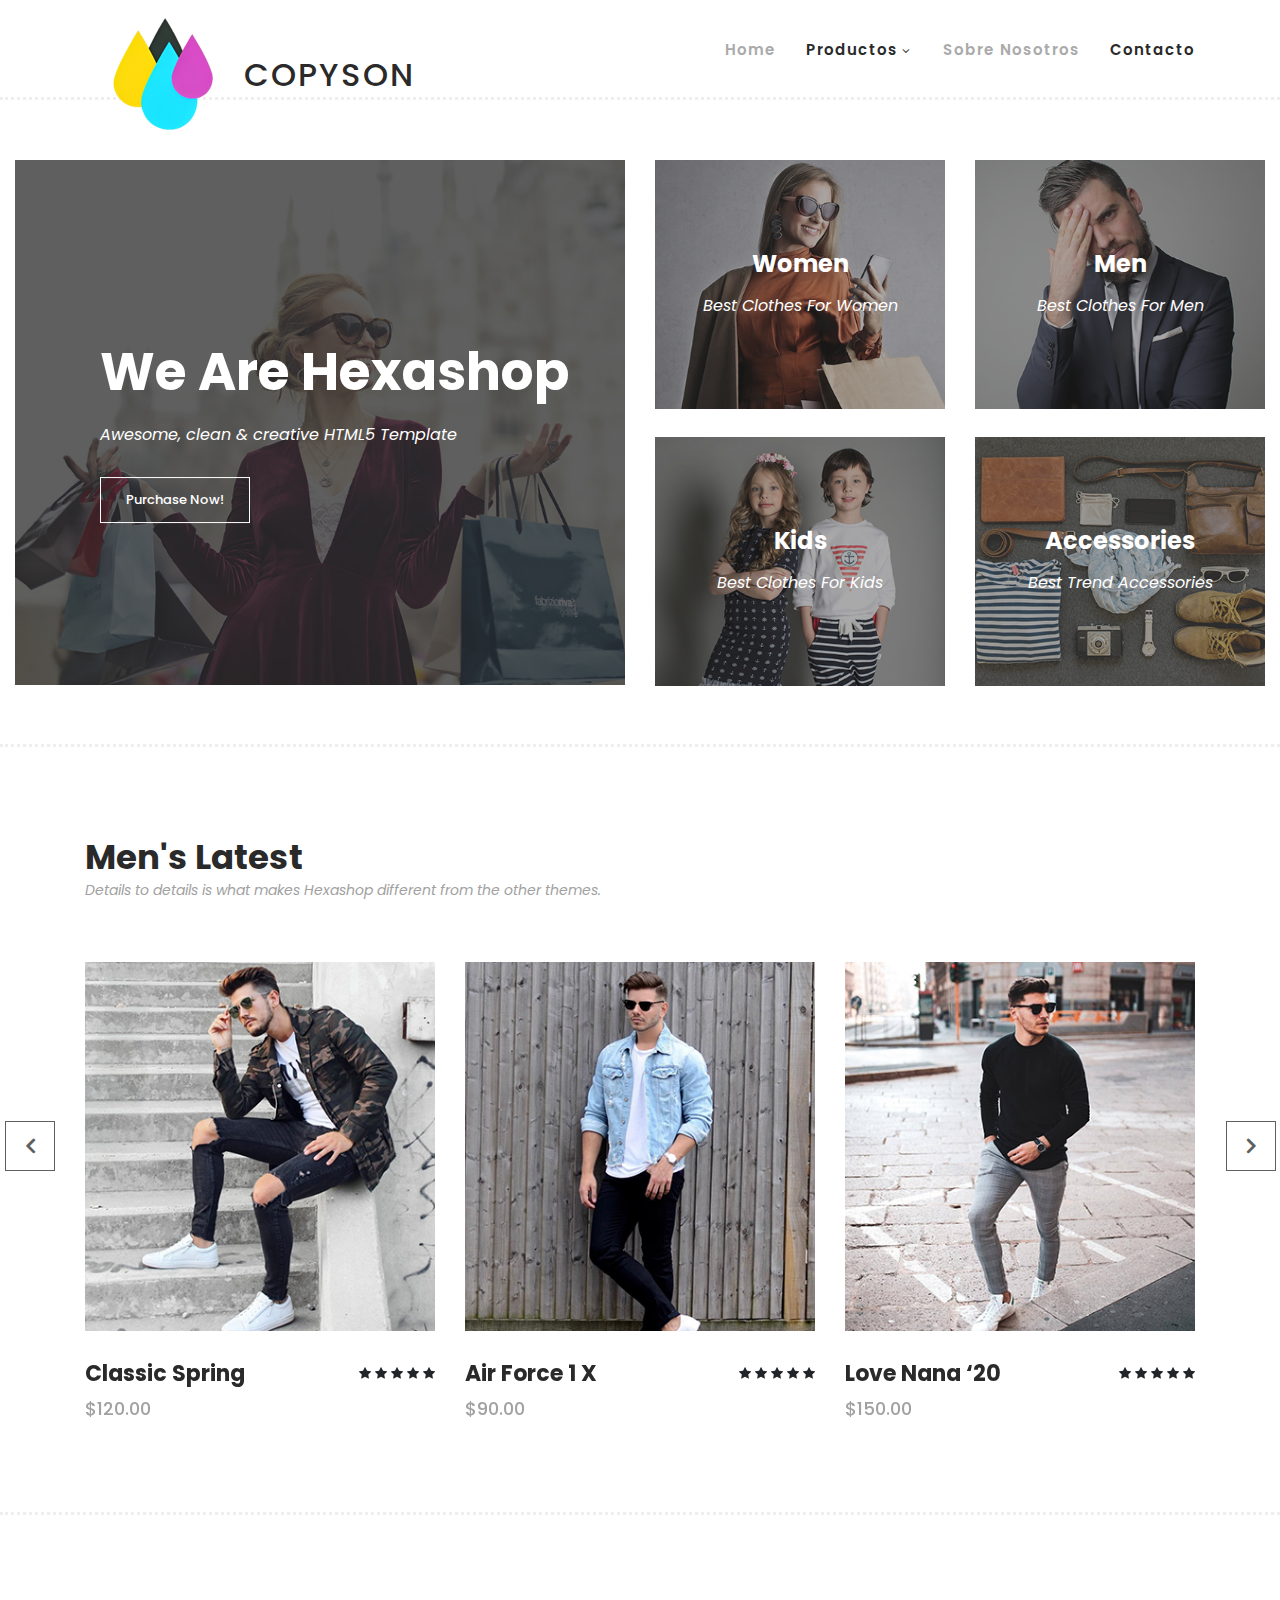
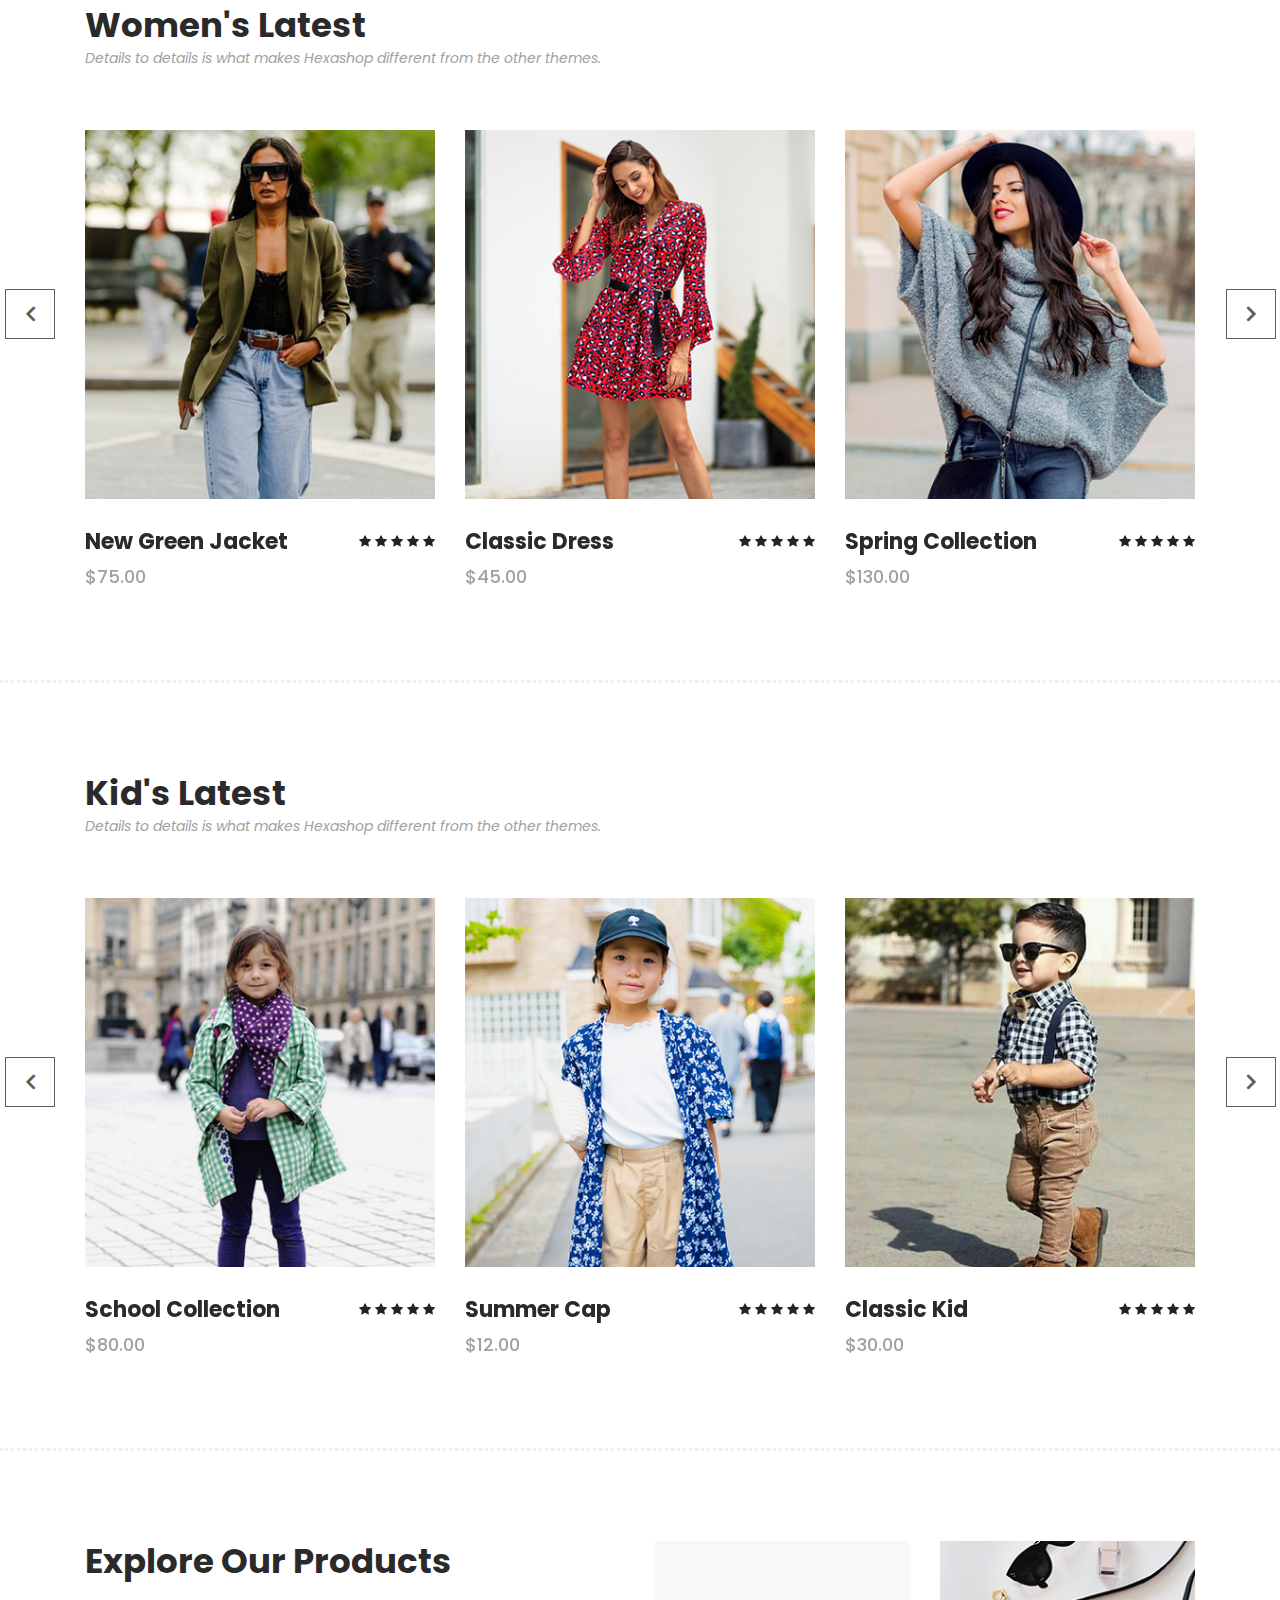
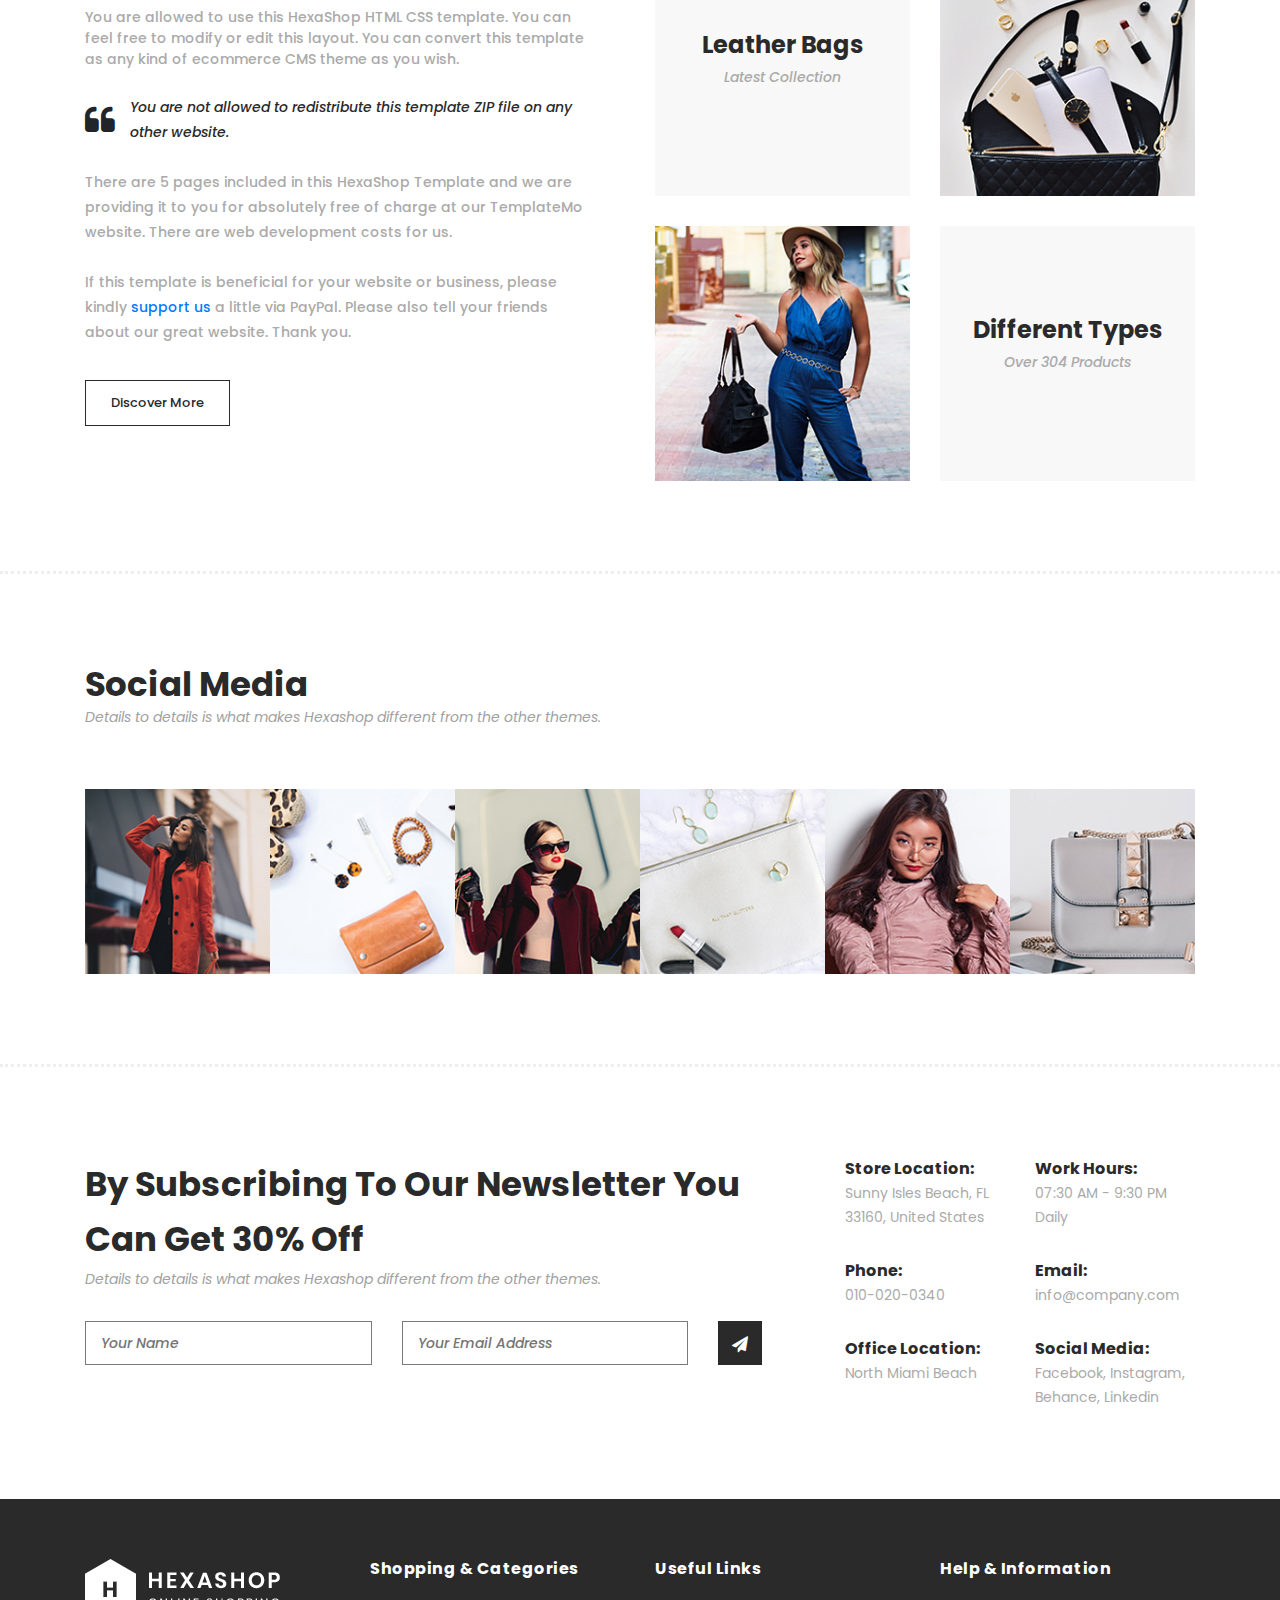
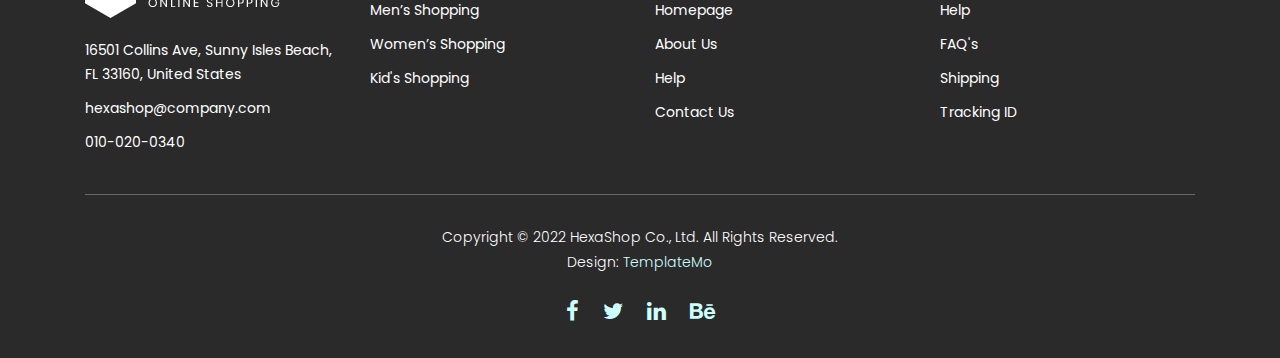
==== index.html @ 233f2dca "Index actualizado" ====
<!--
Página Oficial de COPYSON

Desarrolladores:
Jesus Rene Gonzalez Castro
Enrique Rodriguez Angulo
Hectoer Alberto Espinoza Duarte.

Proyecto de Aplicaciones Web

Docente: Omar Lopez Chavez

ITSON

-->

<!DOCTYPE html>
<html lang="es">

  <head>

    <meta charset="utf-8">
    <meta name="viewport" content="width=device-width, initial-scale=1, shrink-to-fit=no">
    <meta name="description" content="Copyson">
    <meta name="description" content="Copias Obregón">
    <meta name="description" content="Impresoras Obregón">
    <meta name="description" content="Toner Obregón">
    <meta name="author" content="Hector Alberto Espinoza Duarte">
    <meta name="author" content="Jesus Rene Gonzalez Castro">
    <meta name="author" content="Enrique Rodriguez Angulo">
    <link href="https://fonts.googleapis.com/css?family=Poppins:100,200,300,400,500,600,700,800,900&display=swap" rel="stylesheet">

    <title>COPYSON</title>


    <!-- Archivos CSS adicionales -->
    <link rel="stylesheet" type="text/css" href="assets/css/bootstrap.min.css">

    <link rel="stylesheet" type="text/css" href="assets/css/font-awesome.css">

    <link rel="stylesheet" href="assets/css/templatemo-hexashop.css">

    <link rel="stylesheet" href="assets/css/owl-carousel.css">

    <link rel="stylesheet" href="assets/css/lightbox.css">

    </head>
    
    <body>
    
    <!-- ***** Preloader Start ***** -->
    <div id="preloader">
        <div class="jumper">
            <div></div>
            <div></div>
            <div></div>
        </div>
    </div>  
    <!-- ***** Preloader End ***** -->
    
    
    <!-- ***** Header Area Start ***** -->
    <header class="header-area header-sticky">
        <div class="container">
            <div class="row">
                <div class="col-12">
                    <nav class="main-nav">
                        <!-- ***** Logo Start ***** -->

                        <a href="index.html" class="logo d-flex align-items-center">
                            <img src="assets/images/logo-COPYSON-2.png">
                            <p class="h2">COPYSON</p>
                        </a>

                        <!-- ***** Logo End ***** -->
                        <!-- ***** Menu Start ***** -->
                        <ul class="nav">
                            <li class="scroll-to-section"><a href="#top" class="active">Home</a></li>
                            <li class="submenu">
                                <a href="javascript:;">Productos</a>
                                <ul>
                                    <li><a href="about.html">Impresoras</a></li>
                                    <li><a href="products.html">Toners</a></li>
                                </ul>
                            </li>
                            <li class="scroll-to-section"><a href="#top" class="active">Sobre Nosotros</a></li>                        
                            <li class="scroll-to-section"><a href="#explore">Contacto</a></li>
                        </ul>        
                        <a class='menu-trigger'>
                            <span>Menu</span>
                        </a>
                        <!-- ***** Menu End ***** -->
                    </nav>
                </div>
            </div>
        </div>
    </header>
    <!-- ***** Header Area End ***** -->

    <!-- ***** Main Banner Area Start ***** -->
    <div class="main-banner" id="top">
        <div class="container-fluid">
            <div class="row">
                <div class="col-lg-6">
                    <div class="left-content">
                        <div class="thumb">
                            <div class="inner-content">
                                <h4>We Are Hexashop</h4>
                                <span>Awesome, clean &amp; creative HTML5 Template</span>
                                <div class="main-border-button">
                                    <a href="#">Purchase Now!</a>
                                </div>
                            </div>
                            <img src="assets/images/left-banner-image.jpg" alt="">
                        </div>
                    </div>
                </div>
                <div class="col-lg-6">
                    <div class="right-content">
                        <div class="row">
                            <div class="col-lg-6">
                                <div class="right-first-image">
                                    <div class="thumb">
                                        <div class="inner-content">
                                            <h4>Women</h4>
                                            <span>Best Clothes For Women</span>
                                        </div>
                                        <div class="hover-content">
                                            <div class="inner">
                                                <h4>Women</h4>
                                                <p>Lorem ipsum dolor sit amet, conservisii ctetur adipiscing elit incid.</p>
                                                <div class="main-border-button">
                                                    <a href="#">Discover More</a>
                                                </div>
                                            </div>
                                        </div>
                                        <img src="assets/images/baner-right-image-01.jpg">
                                    </div>
                                </div>
                            </div>
                            <div class="col-lg-6">
                                <div class="right-first-image">
                                    <div class="thumb">
                                        <div class="inner-content">
                                            <h4>Men</h4>
                                            <span>Best Clothes For Men</span>
                                        </div>
                                        <div class="hover-content">
                                            <div class="inner">
                                                <h4>Men</h4>
                                                <p>Lorem ipsum dolor sit amet, conservisii ctetur adipiscing elit incid.</p>
                                                <div class="main-border-button">
                                                    <a href="#">Discover More</a>
                                                </div>
                                            </div>
                                        </div>
                                        <img src="assets/images/baner-right-image-02.jpg">
                                    </div>
                                </div>
                            </div>
                            <div class="col-lg-6">
                                <div class="right-first-image">
                                    <div class="thumb">
                                        <div class="inner-content">
                                            <h4>Kids</h4>
                                            <span>Best Clothes For Kids</span>
                                        </div>
                                        <div class="hover-content">
                                            <div class="inner">
                                                <h4>Kids</h4>
                                                <p>Lorem ipsum dolor sit amet, conservisii ctetur adipiscing elit incid.</p>
                                                <div class="main-border-button">
                                                    <a href="#">Discover More</a>
                                                </div>
                                            </div>
                                        </div>
                                        <img src="assets/images/baner-right-image-03.jpg">
                                    </div>
                                </div>
                            </div>
                            <div class="col-lg-6">
                                <div class="right-first-image">
                                    <div class="thumb">
                                        <div class="inner-content">
                                            <h4>Accessories</h4>
                                            <span>Best Trend Accessories</span>
                                        </div>
                                        <div class="hover-content">
                                            <div class="inner">
                                                <h4>Accessories</h4>
                                                <p>Lorem ipsum dolor sit amet, conservisii ctetur adipiscing elit incid.</p>
                                                <div class="main-border-button">
                                                    <a href="#">Discover More</a>
                                                </div>
                                            </div>
                                        </div>
                                        <img src="assets/images/baner-right-image-04.jpg">
                                    </div>
                                </div>
                            </div>
                        </div>
                    </div>
                </div>
            </div>
        </div>
    </div>
    <!-- ***** Main Banner Area End ***** -->

    <!-- ***** Men Area Starts ***** -->
    <section class="section" id="men">
        <div class="container">
            <div class="row">
                <div class="col-lg-6">
                    <div class="section-heading">
                        <h2>Men's Latest</h2>
                        <span>Details to details is what makes Hexashop different from the other themes.</span>
                    </div>
                </div>
            </div>
        </div>
        <div class="container">
            <div class="row">
                <div class="col-lg-12">
                    <div class="men-item-carousel">
                        <div class="owl-men-item owl-carousel">
                            <div class="item">
                                <div class="thumb">
                                    <div class="hover-content">
                                        <ul>
                                            <li><a href="single-product.html"><i class="fa fa-eye"></i></a></li>
                                            <li><a href="single-product.html"><i class="fa fa-star"></i></a></li>
                                            <li><a href="single-product.html"><i class="fa fa-shopping-cart"></i></a></li>
                                        </ul>
                                    </div>
                                    <img src="assets/images/men-01.jpg" alt="">
                                </div>
                                <div class="down-content">
                                    <h4>Classic Spring</h4>
                                    <span>$120.00</span>
                                    <ul class="stars">
                                        <li><i class="fa fa-star"></i></li>
                                        <li><i class="fa fa-star"></i></li>
                                        <li><i class="fa fa-star"></i></li>
                                        <li><i class="fa fa-star"></i></li>
                                        <li><i class="fa fa-star"></i></li>
                                    </ul>
                                </div>
                            </div>
                            <div class="item">
                                <div class="thumb">
                                    <div class="hover-content">
                                        <ul>
                                            <li><a href="single-product.html"><i class="fa fa-eye"></i></a></li>
                                            <li><a href="single-product.html"><i class="fa fa-star"></i></a></li>
                                            <li><a href="single-product.html"><i class="fa fa-shopping-cart"></i></a></li>
                                        </ul>
                                    </div>
                                    <img src="assets/images/men-02.jpg" alt="">
                                </div>
                                <div class="down-content">
                                    <h4>Air Force 1 X</h4>
                                    <span>$90.00</span>
                                    <ul class="stars">
                                        <li><i class="fa fa-star"></i></li>
                                        <li><i class="fa fa-star"></i></li>
                                        <li><i class="fa fa-star"></i></li>
                                        <li><i class="fa fa-star"></i></li>
                                        <li><i class="fa fa-star"></i></li>
                                    </ul>
                                </div>
                            </div>
                            <div class="item">
                                <div class="thumb">
                                    <div class="hover-content">
                                        <ul>
                                            <li><a href="single-product.html"><i class="fa fa-eye"></i></a></li>
                                            <li><a href="single-product.html"><i class="fa fa-star"></i></a></li>
                                            <li><a href="single-product.html"><i class="fa fa-shopping-cart"></i></a></li>
                                        </ul>
                                    </div>
                                    <img src="assets/images/men-03.jpg" alt="">
                                </div>
                                <div class="down-content">
                                    <h4>Love Nana ‘20</h4>
                                    <span>$150.00</span>
                                    <ul class="stars">
                                        <li><i class="fa fa-star"></i></li>
                                        <li><i class="fa fa-star"></i></li>
                                        <li><i class="fa fa-star"></i></li>
                                        <li><i class="fa fa-star"></i></li>
                                        <li><i class="fa fa-star"></i></li>
                                    </ul>
                                </div>
                            </div>
                            <div class="item">
                                <div class="thumb">
                                    <div class="hover-content">
                                        <ul>
                                            <li><a href="single-product.html"><i class="fa fa-eye"></i></a></li>
                                            <li><a href="single-product.html"><i class="fa fa-star"></i></a></li>
                                            <li><a href="single-product.html"><i class="fa fa-shopping-cart"></i></a></li>
                                        </ul>
                                    </div>
                                    <img src="assets/images/men-01.jpg" alt="">
                                </div>
                                <div class="down-content">
                                    <h4>Classic Spring</h4>
                                    <span>$120.00</span>
                                    <ul class="stars">
                                        <li><i class="fa fa-star"></i></li>
                                        <li><i class="fa fa-star"></i></li>
                                        <li><i class="fa fa-star"></i></li>
                                        <li><i class="fa fa-star"></i></li>
                                        <li><i class="fa fa-star"></i></li>
                                    </ul>
                                </div>
                            </div>
                        </div>
                    </div>
                </div>
            </div>
        </div>
    </section>
    <!-- ***** Men Area Ends ***** -->

    <!-- ***** Women Area Starts ***** -->
    <section class="section" id="women">
        <div class="container">
            <div class="row">
                <div class="col-lg-6">
                    <div class="section-heading">
                        <h2>Women's Latest</h2>
                        <span>Details to details is what makes Hexashop different from the other themes.</span>
                    </div>
                </div>
            </div>
        </div>
        <div class="container">
            <div class="row">
                <div class="col-lg-12">
                    <div class="women-item-carousel">
                        <div class="owl-women-item owl-carousel">
                            <div class="item">
                                <div class="thumb">
                                    <div class="hover-content">
                                        <ul>
                                            <li><a href="single-product.html"><i class="fa fa-eye"></i></a></li>
                                            <li><a href="single-product.html"><i class="fa fa-star"></i></a></li>
                                            <li><a href="single-product.html"><i class="fa fa-shopping-cart"></i></a></li>
                                        </ul>
                                    </div>
                                    <img src="assets/images/women-01.jpg" alt="">
                                </div>
                                <div class="down-content">
                                    <h4>New Green Jacket</h4>
                                    <span>$75.00</span>
                                    <ul class="stars">
                                        <li><i class="fa fa-star"></i></li>
                                        <li><i class="fa fa-star"></i></li>
                                        <li><i class="fa fa-star"></i></li>
                                        <li><i class="fa fa-star"></i></li>
                                        <li><i class="fa fa-star"></i></li>
                                    </ul>
                                </div>
                            </div>
                            <div class="item">
                                <div class="thumb">
                                    <div class="hover-content">
                                        <ul>
                                            <li><a href="single-product.html"><i class="fa fa-eye"></i></a></li>
                                            <li><a href="single-product.html"><i class="fa fa-star"></i></a></li>
                                            <li><a href="single-product.html"><i class="fa fa-shopping-cart"></i></a></li>
                                        </ul>
                                    </div>
                                    <img src="assets/images/women-02.jpg" alt="">
                                </div>
                                <div class="down-content">
                                    <h4>Classic Dress</h4>
                                    <span>$45.00</span>
                                    <ul class="stars">
                                        <li><i class="fa fa-star"></i></li>
                                        <li><i class="fa fa-star"></i></li>
                                        <li><i class="fa fa-star"></i></li>
                                        <li><i class="fa fa-star"></i></li>
                                        <li><i class="fa fa-star"></i></li>
                                    </ul>
                                </div>
                            </div>
                            <div class="item">
                                <div class="thumb">
                                    <div class="hover-content">
                                        <ul>
                                            <li><a href="single-product.html"><i class="fa fa-eye"></i></a></li>
                                            <li><a href="single-product.html"><i class="fa fa-star"></i></a></li>
                                            <li><a href="single-product.html"><i class="fa fa-shopping-cart"></i></a></li>
                                        </ul>
                                    </div>
                                    <img src="assets/images/women-03.jpg" alt="">
                                </div>
                                <div class="down-content">
                                    <h4>Spring Collection</h4>
                                    <span>$130.00</span>
                                    <ul class="stars">
                                        <li><i class="fa fa-star"></i></li>
                                        <li><i class="fa fa-star"></i></li>
                                        <li><i class="fa fa-star"></i></li>
                                        <li><i class="fa fa-star"></i></li>
                                        <li><i class="fa fa-star"></i></li>
                                    </ul>
                                </div>
                            </div>
                            <div class="item">
                                <div class="thumb">
                                    <div class="hover-content">
                                        <ul>
                                            <li><a href="single-product.html"><i class="fa fa-eye"></i></a></li>
                                            <li><a href="single-product.html"><i class="fa fa-star"></i></a></li>
                                            <li><a href="single-product.html"><i class="fa fa-shopping-cart"></i></a></li>
                                        </ul>
                                    </div>
                                    <img src="assets/images/women-01.jpg" alt="">
                                </div>
                                <div class="down-content">
                                    <h4>Classic Spring</h4>
                                    <span>$120.00</span>
                                    <ul class="stars">
                                        <li><i class="fa fa-star"></i></li>
                                        <li><i class="fa fa-star"></i></li>
                                        <li><i class="fa fa-star"></i></li>
                                        <li><i class="fa fa-star"></i></li>
                                        <li><i class="fa fa-star"></i></li>
                                    </ul>
                                </div>
                            </div>
                        </div>
                    </div>
                </div>
            </div>
        </div>
    </section>
    <!-- ***** Women Area Ends ***** -->

    <!-- ***** Kids Area Starts ***** -->
    <section class="section" id="kids">
        <div class="container">
            <div class="row">
                <div class="col-lg-6">
                    <div class="section-heading">
                        <h2>Kid's Latest</h2>
                        <span>Details to details is what makes Hexashop different from the other themes.</span>
                    </div>
                </div>
            </div>
        </div>
        <div class="container">
            <div class="row">
                <div class="col-lg-12">
                    <div class="kid-item-carousel">
                        <div class="owl-kid-item owl-carousel">
                            <div class="item">
                                <div class="thumb">
                                    <div class="hover-content">
                                        <ul>
                                            <li><a href="single-product.html"><i class="fa fa-eye"></i></a></li>
                                            <li><a href="single-product.html"><i class="fa fa-star"></i></a></li>
                                            <li><a href="single-product.html"><i class="fa fa-shopping-cart"></i></a></li>
                                        </ul>
                                    </div>
                                    <img src="assets/images/kid-01.jpg" alt="">
                                </div>
                                <div class="down-content">
                                    <h4>School Collection</h4>
                                    <span>$80.00</span>
                                    <ul class="stars">
                                        <li><i class="fa fa-star"></i></li>
                                        <li><i class="fa fa-star"></i></li>
                                        <li><i class="fa fa-star"></i></li>
                                        <li><i class="fa fa-star"></i></li>
                                        <li><i class="fa fa-star"></i></li>
                                    </ul>
                                </div>
                            </div>
                            <div class="item">
                                <div class="thumb">
                                    <div class="hover-content">
                                        <ul>
                                            <li><a href="single-product.html"><i class="fa fa-eye"></i></a></li>
                                            <li><a href="single-product.html"><i class="fa fa-star"></i></a></li>
                                            <li><a href="single-product.html"><i class="fa fa-shopping-cart"></i></a></li>
                                        </ul>
                                    </div>
                                    <img src="assets/images/kid-02.jpg" alt="">
                                </div>
                                <div class="down-content">
                                    <h4>Summer Cap</h4>
                                    <span>$12.00</span>
                                    <ul class="stars">
                                        <li><i class="fa fa-star"></i></li>
                                        <li><i class="fa fa-star"></i></li>
                                        <li><i class="fa fa-star"></i></li>
                                        <li><i class="fa fa-star"></i></li>
                                        <li><i class="fa fa-star"></i></li>
                                    </ul>
                                </div>
                            </div>
                            <div class="item">
                                <div class="thumb">
                                    <div class="hover-content">
                                        <ul>
                                            <li><a href="single-product.html"><i class="fa fa-eye"></i></a></li>
                                            <li><a href="single-product.html"><i class="fa fa-star"></i></a></li>
                                            <li><a href="single-product.html"><i class="fa fa-shopping-cart"></i></a></li>
                                        </ul>
                                    </div>
                                    <img src="assets/images/kid-03.jpg" alt="">
                                </div>
                                <div class="down-content">
                                    <h4>Classic Kid</h4>
                                    <span>$30.00</span>
                                    <ul class="stars">
                                        <li><i class="fa fa-star"></i></li>
                                        <li><i class="fa fa-star"></i></li>
                                        <li><i class="fa fa-star"></i></li>
                                        <li><i class="fa fa-star"></i></li>
                                        <li><i class="fa fa-star"></i></li>
                                    </ul>
                                </div>
                            </div>
                            <div class="item">
                                <div class="thumb">
                                    <div class="hover-content">
                                        <ul>
                                            <li><a href="single-product.html"><i class="fa fa-eye"></i></a></li>
                                            <li><a href="single-product.html"><i class="fa fa-star"></i></a></li>
                                            <li><a href="single-product.html"><i class="fa fa-shopping-cart"></i></a></li>
                                        </ul>
                                    </div>
                                    <img src="assets/images/kid-01.jpg" alt="">
                                </div>
                                <div class="down-content">
                                    <h4>Classic Spring</h4>
                                    <span>$120.00</span>
                                    <ul class="stars">
                                        <li><i class="fa fa-star"></i></li>
                                        <li><i class="fa fa-star"></i></li>
                                        <li><i class="fa fa-star"></i></li>
                                        <li><i class="fa fa-star"></i></li>
                                        <li><i class="fa fa-star"></i></li>
                                    </ul>
                                </div>
                            </div>
                        </div>
                    </div>
                </div>
            </div>
        </div>
    </section>
    <!-- ***** Kids Area Ends ***** -->

    <!-- ***** Explore Area Starts ***** -->
    <section class="section" id="explore">
        <div class="container">
            <div class="row">
                <div class="col-lg-6">
                    <div class="left-content">
                        <h2>Explore Our Products</h2>
                        <span>You are allowed to use this HexaShop HTML CSS template. You can feel free to modify or edit this layout. You can convert this template as any kind of ecommerce CMS theme as you wish.</span>
                        <div class="quote">
                            <i class="fa fa-quote-left"></i><p>You are not allowed to redistribute this template ZIP file on any other website.</p>
                        </div>
                        <p>There are 5 pages included in this HexaShop Template and we are providing it to you for absolutely free of charge at our TemplateMo website. There are web development costs for us.</p>
                        <p>If this template is beneficial for your website or business, please kindly <a rel="nofollow" href="https://paypal.me/templatemo" target="_blank">support us</a> a little via PayPal. Please also tell your friends about our great website. Thank you.</p>
                        <div class="main-border-button">
                            <a href="products.html">Discover More</a>
                        </div>
                    </div>
                </div>
                <div class="col-lg-6">
                    <div class="right-content">
                        <div class="row">
                            <div class="col-lg-6">
                                <div class="leather">
                                    <h4>Leather Bags</h4>
                                    <span>Latest Collection</span>
                                </div>
                            </div>
                            <div class="col-lg-6">
                                <div class="first-image">
                                    <img src="assets/images/explore-image-01.jpg" alt="">
                                </div>
                            </div>
                            <div class="col-lg-6">
                                <div class="second-image">
                                    <img src="assets/images/explore-image-02.jpg" alt="">
                                </div>
                            </div>
                            <div class="col-lg-6">
                                <div class="types">
                                    <h4>Different Types</h4>
                                    <span>Over 304 Products</span>
                                </div>
                            </div>
                        </div>
                    </div>
                </div>
            </div>
        </div>
    </section>
    <!-- ***** Explore Area Ends ***** -->

    <!-- ***** Social Area Starts ***** -->
    <section class="section" id="social">
        <div class="container">
            <div class="row">
                <div class="col-lg-12">
                    <div class="section-heading">
                        <h2>Social Media</h2>
                        <span>Details to details is what makes Hexashop different from the other themes.</span>
                    </div>
                </div>
            </div>
        </div>
        <div class="container">
            <div class="row images">
                <div class="col-2">
                    <div class="thumb">
                        <div class="icon">
                            <a href="http://instagram.com">
                                <h6>Fashion</h6>
                                <i class="fa fa-instagram"></i>
                            </a>
                        </div>
                        <img src="assets/images/instagram-01.jpg" alt="">
                    </div>
                </div>
                <div class="col-2">
                    <div class="thumb">
                        <div class="icon">
                            <a href="http://instagram.com">
                                <h6>New</h6>
                                <i class="fa fa-instagram"></i>
                            </a>
                        </div>
                        <img src="assets/images/instagram-02.jpg" alt="">
                    </div>
                </div>
                <div class="col-2">
                    <div class="thumb">
                        <div class="icon">
                            <a href="http://instagram.com">
                                <h6>Brand</h6>
                                <i class="fa fa-instagram"></i>
                            </a>
                        </div>
                        <img src="assets/images/instagram-03.jpg" alt="">
                    </div>
                </div>
                <div class="col-2">
                    <div class="thumb">
                        <div class="icon">
                            <a href="http://instagram.com">
                                <h6>Makeup</h6>
                                <i class="fa fa-instagram"></i>
                            </a>
                        </div>
                        <img src="assets/images/instagram-04.jpg" alt="">
                    </div>
                </div>
                <div class="col-2">
                    <div class="thumb">
                        <div class="icon">
                            <a href="http://instagram.com">
                                <h6>Leather</h6>
                                <i class="fa fa-instagram"></i>
                            </a>
                        </div>
                        <img src="assets/images/instagram-05.jpg" alt="">
                    </div>
                </div>
                <div class="col-2">
                    <div class="thumb">
                        <div class="icon">
                            <a href="http://instagram.com">
                                <h6>Bag</h6>
                                <i class="fa fa-instagram"></i>
                            </a>
                        </div>
                        <img src="assets/images/instagram-06.jpg" alt="">
                    </div>
                </div>
            </div>
        </div>
    </section>
    <!-- ***** Social Area Ends ***** -->

    <!-- ***** Subscribe Area Starts ***** -->
    <div class="subscribe">
        <div class="container">
            <div class="row">
                <div class="col-lg-8">
                    <div class="section-heading">
                        <h2>By Subscribing To Our Newsletter You Can Get 30% Off</h2>
                        <span>Details to details is what makes Hexashop different from the other themes.</span>
                    </div>
                    <form id="subscribe" action="" method="get">
                        <div class="row">
                          <div class="col-lg-5">
                            <fieldset>
                              <input name="name" type="text" id="name" placeholder="Your Name" required="">
                            </fieldset>
                          </div>
                          <div class="col-lg-5">
                            <fieldset>
                              <input name="email" type="text" id="email" pattern="[^ @]*@[^ @]*" placeholder="Your Email Address" required="">
                            </fieldset>
                          </div>
                          <div class="col-lg-2">
                            <fieldset>
                              <button type="submit" id="form-submit" class="main-dark-button"><i class="fa fa-paper-plane"></i></button>
                            </fieldset>
                          </div>
                        </div>
                    </form>
                </div>
                <div class="col-lg-4">
                    <div class="row">
                        <div class="col-6">
                            <ul>
                                <li>Store Location:<br><span>Sunny Isles Beach, FL 33160, United States</span></li>
                                <li>Phone:<br><span>010-020-0340</span></li>
                                <li>Office Location:<br><span>North Miami Beach</span></li>
                            </ul>
                        </div>
                        <div class="col-6">
                            <ul>
                                <li>Work Hours:<br><span>07:30 AM - 9:30 PM Daily</span></li>
                                <li>Email:<br><span>info@company.com</span></li>
                                <li>Social Media:<br><span><a href="#">Facebook</a>, <a href="#">Instagram</a>, <a href="#">Behance</a>, <a href="#">Linkedin</a></span></li>
                            </ul>
                        </div>
                    </div>
                </div>
            </div>
        </div>
    </div>
    <!-- ***** Subscribe Area Ends ***** -->
    
    <!-- ***** Footer Start ***** -->
    <footer>
        <div class="container">
            <div class="row">
                <div class="col-lg-3">
                    <div class="first-item">
                        <div class="logo">
                            <img src="assets/images/white-logo.png" alt="hexashop ecommerce templatemo">
                        </div>
                        <ul>
                            <li><a href="#">16501 Collins Ave, Sunny Isles Beach, FL 33160, United States</a></li>
                            <li><a href="#">hexashop@company.com</a></li>
                            <li><a href="#">010-020-0340</a></li>
                        </ul>
                    </div>
                </div>
                <div class="col-lg-3">
                    <h4>Shopping &amp; Categories</h4>
                    <ul>
                        <li><a href="#">Men’s Shopping</a></li>
                        <li><a href="#">Women’s Shopping</a></li>
                        <li><a href="#">Kid's Shopping</a></li>
                    </ul>
                </div>
                <div class="col-lg-3">
                    <h4>Useful Links</h4>
                    <ul>
                        <li><a href="#">Homepage</a></li>
                        <li><a href="#">About Us</a></li>
                        <li><a href="#">Help</a></li>
                        <li><a href="#">Contact Us</a></li>
                    </ul>
                </div>
                <div class="col-lg-3">
                    <h4>Help &amp; Information</h4>
                    <ul>
                        <li><a href="#">Help</a></li>
                        <li><a href="#">FAQ's</a></li>
                        <li><a href="#">Shipping</a></li>
                        <li><a href="#">Tracking ID</a></li>
                    </ul>
                </div>
                <div class="col-lg-12">
                    <div class="under-footer">
                        <p>Copyright © 2022 HexaShop Co., Ltd. All Rights Reserved. 
                        
                        <br>Design: <a href="https://templatemo.com" target="_parent" title="free css templates">TemplateMo</a></p>
                        <ul>
                            <li><a href="#"><i class="fa fa-facebook"></i></a></li>
                            <li><a href="#"><i class="fa fa-twitter"></i></a></li>
                            <li><a href="#"><i class="fa fa-linkedin"></i></a></li>
                            <li><a href="#"><i class="fa fa-behance"></i></a></li>
                        </ul>
                    </div>
                </div>
            </div>
        </div>
    </footer>
    

    <!-- jQuery -->
    <script src="assets/js/jquery-2.1.0.min.js"></script>

    <!-- Bootstrap -->
    <script src="assets/js/popper.js"></script>
    <script src="assets/js/bootstrap.min.js"></script>

    <!-- Plugins -->
    <script src="assets/js/owl-carousel.js"></script>
    <script src="assets/js/accordions.js"></script>
    <script src="assets/js/datepicker.js"></script>
    <script src="assets/js/scrollreveal.min.js"></script>
    <script src="assets/js/waypoints.min.js"></script>
    <script src="assets/js/jquery.counterup.min.js"></script>
    <script src="assets/js/imgfix.min.js"></script> 
    <script src="assets/js/slick.js"></script> 
    <script src="assets/js/lightbox.js"></script> 
    <script src="assets/js/isotope.js"></script> 
    
    <!-- Global Init -->
    <script src="assets/js/custom.js"></script>

    <script>

        $(function() {
            var selectedClass = "";
            $("p").click(function(){
            selectedClass = $(this).attr("data-rel");
            $("#portfolio").fadeTo(50, 0.1);
                $("#portfolio div").not("."+selectedClass).fadeOut();
            setTimeout(function() {
              $("."+selectedClass).fadeIn();
              $("#portfolio").fadeTo(50, 1);
            }, 500);
                
            });
        });

    </script>

  </body>
</html>
---- assets/css/templatemo-hexashop.css ----
/*

TemplateMo 571 Hexashop

https://templatemo.com/tm-571-hexashop

*/

/* ---------------------------------------------
Table of contents
------------------------------------------------
01. font & reset css
02. reset
03. global styles
04. header
05. banner
06. features
07. testimonials
08. contact
09. footer
10. preloader
11. search
12. portfolio

--------------------------------------------- */
/* 
---------------------------------------------
font & reset css
--------------------------------------------- 
*/
@import url("https://fonts.googleapis.com/css?family=Poppins:100,200,300,400,500,600,700,800,900");
/* 
---------------------------------------------
reset
--------------------------------------------- 
*/
html, body, div, span, applet, object, iframe, h1, h2, h3, h4, h5, h6, p, blockquote, div
pre, a, abbr, acronym, address, big, cite, code, del, dfn, em, font, img, ins, kbd, q,
s, samp, small, strike, strong, sub, sup, tt, var, b, u, i, center, dl, dt, dd, ol, ul, li,
figure, header, nav, section, article, aside, footer, figcaption {
  margin: 0;
  padding: 0;
  border: 0;
  outline: 0;
}

.clearfix:after {
  content: ".";
  display: block;
  clear: both;
  visibility: hidden;
  line-height: 0;
  height: 0;
}

.clearfix {
  display: inline-block;
}

html[xmlns] .clearfix {
  display: block;
}

* html .clearfix {
  height: 1%;
}

ul, li {
  padding: 0;
  margin: 0;
  list-style: none;
}

header, nav, section, article, aside, footer, hgroup {
  display: block;
}

* {
  box-sizing: border-box;
}

html, body {
  font-family: 'Poppins', sans-serif;
  font-weight: 400;
  background-color: #fff;
  font-size: 16px;
  -ms-text-size-adjust: 100%;
  -webkit-font-smoothing: antialiased;
  -moz-osx-font-smoothing: grayscale;
}

a {
  text-decoration: none !important;
}

h1, h2, h3, h4, h5, h6 {
  margin-top: 0px;
  margin-bottom: 0px;
}

ul {
  margin-bottom: 0px;
}

p {
  font-size: 14px;
  line-height: 25px;
  color: #2a2a2a;
}

/* 
---------------------------------------------
global styles
--------------------------------------------- 
*/
html,
body {
  background: #fff;
  font-family: 'Poppins', sans-serif;
}

::selection {
  background: #2a2a2a;
  color: #fff;
}

::-moz-selection {
  background: #2a2a2a;
  color: #fff;
}

@media (max-width: 991px) {
  html, body {
    overflow-x: hidden;
  }
  .mobile-top-fix {
    margin-top: 30px;
    margin-bottom: 0px;
  }
  .mobile-bottom-fix {
    margin-bottom: 30px;
  }
  .mobile-bottom-fix-big {
    margin-bottom: 60px;
  }
}

.main-border-button a {
  font-size: 13px;
  color: #fff;
  border: 1px solid #fff;
  padding: 12px 25px;
  display: inline-block;
  font-weight: 500;
  transition: all .3s;
}

.main-border-button a:hover {
  background-color: #fff;
  color: #2a2a2a;
}

.main-white-button a {
  font-size: 13px;
  color: #2a2a2a;
  background-color: #fff;
  padding: 12px 25px;
  display: inline-block;
  border-radius: 3px;
  font-weight: 600;
  transition: all .3s;
}

.main-white-button a:hover {
  opacity: 0.9;
}

.main-text-button a {
  font-size: 13px;
  color: #fff;
  font-weight: 600;
  transition: all .3s;
}

.main-text-button a:hover {
  opacity: 0.9;
}

.section-heading h2 {
  font-size: 34px;
  font-weight: 700;
  color: #2a2a2a;
}

.section-heading span {
  font-size: 14px;
  color: #a1a1a1;
  font-style: italic;
  font-weight: 400;
}



/* 
---------------------------------------------
header
--------------------------------------------- 
*/

.background-header {
  border-bottom: none !important;
  background-color: #fff;
  height: 80px!important;
  position: fixed!important;
  top: 0px;
  left: 0px;
  right: 0px;
  box-shadow: 0px 0px 10px rgba(0,0,0,0.15)!important;
}

.background-header .logo,
.background-header .main-nav .nav li a {
  color: #1e1e1e!important;
}

.background-header .main-nav .nav li:hover a {
  color: #2a2a2a!important;
}

.background-header .nav li a.active {
  color: #2a2a2a!important;
}

.header-area {
  border-bottom: 3px dotted #eee;
  box-shadow: none;
  background-color: #fff;
  position: absolute;
  top: 0px;
  left: 0px;
  right: 0px;
  z-index: 100;
  height: 100px;
  -webkit-transition: all .5s ease 0s;
  -moz-transition: all .5s ease 0s;
  -o-transition: all .5s ease 0s;
  transition: all .5s ease 0s;
}

.header-area .main-nav {
  min-height: 80px;
  background: transparent;
}

.header-area .main-nav .logo {
  line-height: 100px;
  color: #fff;
  font-size: 28px;
  font-weight: 700;
  text-transform: uppercase;
  letter-spacing: 2px;
  float: left;
  -webkit-transition: all 0.3s ease 0s;
  -moz-transition: all 0.3s ease 0s;
  -o-transition: all 0.3s ease 0s;
  transition: all 0.3s ease 0s;
}

.background-header .main-nav .logo {
  line-height: 75px;
}

.background-header .nav {
  margin-top: 20px !important;
}

.header-area .main-nav .nav {
  float: right;
  margin-top: 30px;
  margin-right: 0px;
  background-color: transparent;
  -webkit-transition: all 0.3s ease 0s;
  -moz-transition: all 0.3s ease 0s;
  -o-transition: all 0.3s ease 0s;
  transition: all 0.3s ease 0s;
  position: relative;
  z-index: 999;
}

.header-area .main-nav .nav li {
  padding-left: 15px;
  padding-right: 15px;
}

.header-area .main-nav .nav li:last-child {
  padding-right: 0px;
}

.header-area .main-nav .nav li a {
  display: block;
  font-weight: 600;
  font-size: 15px;
  color: #2a2a2a;
  text-transform: capitalize;
  -webkit-transition: all 0.3s ease 0s;
  -moz-transition: all 0.3s ease 0s;
  -o-transition: all 0.3s ease 0s;
  transition: all 0.3s ease 0s;
  height: 40px;
  line-height: 40px;
  border: transparent;
  letter-spacing: 1px;
}

.header-area .main-nav .nav li a {
  color: #2a2a2a;
}

.header-area .main-nav .nav li:hover a,
.header-area .main-nav .nav li a.active {
  color: #aaa!important;
}

.background-header .main-nav .nav li:hover a,
.background-header .main-nav .nav li a.active {
  color: #aaa!important;
  opacity: 1;
}

.header-area .main-nav .nav li.submenu {
  position: relative;
  padding-right: 30px;
}

.header-area .main-nav .nav li.submenu:after {
  font-family: FontAwesome;
  content: "\f107";
  font-size: 12px;
  color: #2a2a2a;
  position: absolute;
  right: 18px;
  top: 12px;
}

.background-header .main-nav .nav li.submenu:after {
  color: #2a2a2a;
}

.header-area .main-nav .nav li.submenu ul {
  position: absolute;
  width: 200px;
  box-shadow: 0 2px 28px 0 rgba(0, 0, 0, 0.06);
  overflow: hidden;
  top: 50px;
  opacity: 0;
  transform: translateY(+2em);
  visibility: hidden;
  z-index: -1;
  transition: all 0.3s ease-in-out 0s, visibility 0s linear 0.3s, z-index 0s linear 0.01s;
}

.header-area .main-nav .nav li.submenu ul li {
  margin-left: 0px;
  padding-left: 0px;
  padding-right: 0px;
}

.header-area .main-nav .nav li.submenu ul li a {
  opacity: 1;
  display: block;
  background: #f7f7f7;
  color: #2a2a2a!important;
  padding-left: 20px;
  height: 40px;
  line-height: 40px;
  -webkit-transition: all 0.3s ease 0s;
  -moz-transition: all 0.3s ease 0s;
  -o-transition: all 0.3s ease 0s;
  transition: all 0.3s ease 0s;
  position: relative;
  font-size: 13px;
  font-weight: 400;
  border-bottom: 1px solid #eee;
}

.header-area .main-nav .nav li.submenu ul li a:hover {
  background: #fff;
  color: #aaa!important;
  padding-left: 25px;
}

.header-area .main-nav .nav li.submenu ul li a:hover:before {
  width: 3px;
}

.header-area .main-nav .nav li.submenu:hover ul {
  visibility: visible;
  opacity: 1;
  z-index: 1;
  transform: translateY(0%);
  transition-delay: 0s, 0s, 0.3s;
}

.header-area .main-nav .menu-trigger {
  cursor: pointer;
  display: block;
  position: absolute;
  top: 33px;
  width: 32px;
  height: 40px;
  text-indent: -9999em;
  z-index: 99;
  right: 40px;
  display: none;
}

.background-header .main-nav .menu-trigger {
  top: 23px;
}

.header-area .main-nav .menu-trigger span,
.header-area .main-nav .menu-trigger span:before,
.header-area .main-nav .menu-trigger span:after {
  -moz-transition: all 0.4s;
  -o-transition: all 0.4s;
  -webkit-transition: all 0.4s;
  transition: all 0.4s;
  background-color: #1e1e1e;
  display: block;
  position: absolute;
  width: 30px;
  height: 2px;
  left: 0;
}

.background-header .main-nav .menu-trigger span,
.background-header .main-nav .menu-trigger span:before,
.background-header .main-nav .menu-trigger span:after {
  background-color: #1e1e1e;
}

.header-area .main-nav .menu-trigger span:before,
.header-area .main-nav .menu-trigger span:after {
  -moz-transition: all 0.4s;
  -o-transition: all 0.4s;
  -webkit-transition: all 0.4s;
  transition: all 0.4s;
  background-color: #1e1e1e;
  display: block;
  position: absolute;
  width: 30px;
  height: 2px;
  left: 0;
  width: 75%;
}

.background-header .main-nav .menu-trigger span:before,
.background-header .main-nav .menu-trigger span:after {
  background-color: #1e1e1e;
}

.header-area .main-nav .menu-trigger span:before,
.header-area .main-nav .menu-trigger span:after {
  content: "";
}

.header-area .main-nav .menu-trigger span {
  top: 16px;
}

.header-area .main-nav .menu-trigger span:before {
  -moz-transform-origin: 33% 100%;
  -ms-transform-origin: 33% 100%;
  -webkit-transform-origin: 33% 100%;
  transform-origin: 33% 100%;
  top: -10px;
  z-index: 10;
}

.header-area .main-nav .menu-trigger span:after {
  -moz-transform-origin: 33% 0;
  -ms-transform-origin: 33% 0;
  -webkit-transform-origin: 33% 0;
  transform-origin: 33% 0;
  top: 10px;
}

.header-area .main-nav .menu-trigger.active span,
.header-area .main-nav .menu-trigger.active span:before,
.header-area .main-nav .menu-trigger.active span:after {
  background-color: transparent;
  width: 100%;
}

.header-area .main-nav .menu-trigger.active span:before {
  -moz-transform: translateY(6px) translateX(1px) rotate(45deg);
  -ms-transform: translateY(6px) translateX(1px) rotate(45deg);
  -webkit-transform: translateY(6px) translateX(1px) rotate(45deg);
  transform: translateY(6px) translateX(1px) rotate(45deg);
  background-color: #1e1e1e;
}

.background-header .main-nav .menu-trigger.active span:before {
  background-color: #1e1e1e;
}

.header-area .main-nav .menu-trigger.active span:after {
  -moz-transform: translateY(-6px) translateX(1px) rotate(-45deg);
  -ms-transform: translateY(-6px) translateX(1px) rotate(-45deg);
  -webkit-transform: translateY(-6px) translateX(1px) rotate(-45deg);
  transform: translateY(-6px) translateX(1px) rotate(-45deg);
  background-color: #1e1e1e;
}

.background-header .main-nav .menu-trigger.active span:after {
  background-color: #1e1e1e;
}

.header-area.header-sticky {
  min-height: 80px;
}

.header-area .nav {
  margin-top: 30px;
}

.header-area.header-sticky .nav li a.active {
  color: #aaa;
}

@media (max-width: 1200px) {
  .header-area .main-nav .nav li {
    padding-left: 12px;
    padding-right: 12px;
  }
  .header-area .main-nav:before {
    display: none;
  }
}

@media (max-width: 767px) {
  .header-area .main-nav .logo {
    color: #1e1e1e;
  }
  .header-area.header-sticky .nav li a:hover,
  .header-area.header-sticky .nav li a.active {
    color: #aaa!important;
    opacity: 1;
  }
  .header-area.header-sticky .nav li.search-icon a {
    width: 100%;
  }
  .header-area {
    background-color: #f7f7f7;
    padding: 0px 15px;
    height: 100px;
    box-shadow: none;
    text-align: center;
  }
  .header-area .container {
    padding: 0px;
  }
  .header-area .logo {
    margin-left: 30px;
  }
  .header-area .menu-trigger {
    display: block !important;
  }
  .header-area .main-nav {
    overflow: hidden;
  }
  .header-area .main-nav .nav {
    float: none;
    width: 100%;
    display: none;
    -webkit-transition: all 0s ease 0s;
    -moz-transition: all 0s ease 0s;
    -o-transition: all 0s ease 0s;
    transition: all 0s ease 0s;
    margin-left: 0px;
  }
  .header-area .main-nav .nav li:first-child {
    border-top: 1px solid #eee;
  }
  .header-area.header-sticky .nav {
    margin-top: 100px !important;
  }
  .header-area .main-nav .nav li {
    width: 100%;
    background: #fff;
    border-bottom: 1px solid #eee;
    padding-left: 0px !important;
    padding-right: 0px !important;
  }
  .header-area .main-nav .nav li a {
    height: 50px !important;
    line-height: 50px !important;
    padding: 0px !important;
    border: none !important;
    background: #f7f7f7 !important;
    color: #191a20 !important;
  }
  .header-area .main-nav .nav li a:hover {
    background: #eee !important;
    color: #aaa!important;
  }
  .header-area .main-nav .nav li.submenu ul {
    position: relative;
    visibility: inherit;
    opacity: 1;
    z-index: 1;
    transform: translateY(0%);
    transition-delay: 0s, 0s, 0.3s;
    top: 0px;
    width: 100%;
    box-shadow: none;
    height: 0px;
  }
  .header-area .main-nav .nav li.submenu ul li a {
    font-size: 12px;
    font-weight: 400;
  }
  .header-area .main-nav .nav li.submenu ul li a:hover:before {
    width: 0px;
  }
  .header-area .main-nav .nav li.submenu ul.active {
    height: auto !important;
  }
  .header-area .main-nav .nav li.submenu:after {
    color: #3B566E;
    right: 25px;
    font-size: 14px;
    top: 15px;
  }
  .header-area .main-nav .nav li.submenu:hover ul, .header-area .main-nav .nav li.submenu:focus ul {
    height: 0px;
  }
}

@media (min-width: 767px) {
  .header-area .main-nav .nav {
    display: flex !important;
  }
}


/* 
---------------------------------------------
banner
--------------------------------------------- 
*/

.main-banner {
  border-bottom: 3px dotted #eee;
  padding-top: 160px;
  padding-bottom: 30px;
}

.main-banner .left-content .thumb img {
  width: 100%;
  overflow: hidden;
}

.main-banner .left-content .inner-content {
  position: absolute;
  left: 100px;
  top: 50%;
  transform: translateY(-50%);
}

.main-banner .left-content .inner-content h4 {
  color: #fff;
  margin-top: -10px;
  font-size: 52px;
  font-weight: 700;
  margin-bottom: 20px;
}

.main-banner .left-content .inner-content span {
  font-size: 16px;
  color: #fff;
  font-weight: 400;
  font-style: italic;
  display: block;
  margin-bottom: 30px;
}

.main-banner .right-content .right-first-image {
  margin-bottom: 28.5px;
}

.main-banner .right-content .right-first-image .thumb {
  position: relative;
  text-align: center;
}

.main-banner .right-content .right-first-image .thumb img {
  width: 100%;
  overflow: hidden;
}

.main-banner .right-content .right-first-image .thumb .inner-content {
  position: absolute;
  top: 50%;
  transform: translateY(-50%);
  width: 100%;
  text-align: center;
}

.main-banner .right-content .right-first-image .thumb .inner-content h4 {
  color: #fff;
  font-size: 24px;
  font-weight: 700;
  margin-bottom: 15px;
}

.main-banner .right-content .right-first-image .thumb .inner-content span {
  font-size: 16px;
  color: #fff;
  font-style: italic;
}

.main-banner .right-content .right-first-image .thumb .hover-content {
  position: absolute;
  top: 15px;
  right: 15px;
  left: 15px;
  bottom: 15px;
  text-align: center;
  background-color: rgba(42,42,42,.97);
  opacity: 0;
  visibility: hidden;
  transition: all 0.5s;
}

.main-banner .right-content .right-first-image .thumb:hover .hover-content {
  opacity: 1;
  visibility: visible;
}

.main-banner .right-content .right-first-image .thumb .hover-content .inner {
  position: absolute;
  top: 50%;
  left: 50%;
  transform: translate(-50%, -50%);
  width: 100%;
}

.main-banner .right-content .right-first-image .thumb .hover-content h4 {
  color: #fff;
  font-size: 24px;
  font-weight: 700;
  margin-bottom: 15px;
}

.main-banner .right-content .right-first-image .thumb .hover-content p {
  color: #fff;
  padding: 0px 20px;
  margin-bottom: 20px;
}



/*
---------------------------------------------
Men
---------------------------------------------
*/

#men {
  padding-top: 90px;
  padding-bottom: 90px;
  border-bottom: 3px dotted #eee;
}

#men .section-heading {
  margin-bottom: 60px;
}

#men .item .down-content {
  padding-top: 30px;
  position: relative;
  z-index: 3;
  background-color: #fff;
}

#men .item .down-content h4 {
  font-size: 22px;
  color: #2a2a2a;
  font-weight: 700;
  margin-bottom: 8px;
}

#men .item .down-content span {
  font-size: 18px;
  color: #a1a1a1;
  font-weight: 500;
  display: block;
}

#men .item .down-content ul.stars {
  position: absolute;
  right: 0;
  top: 30px;
}

#men .item .down-content ul.stars li {
  display: inline;
  font-size: 13px;
}

#men .item .thumb .hover-content {
  position: absolute;
  z-index: 2;
  text-align: center;
  bottom: -60px;
  width: 100%;
  opacity: 0;
  visibility: hidden;
  transition: all .5s;
}

#men .item .thumb:hover .hover-content {
  bottom: 30px;
  opacity: 1;
  visibility: visible;
}

#men .item .thumb {
  position: relative;
}

#men .item .thumb .hover-content ul li {
  display: inline;
  margin: 0px 10px;
}

#men .item .thumb .hover-content ul li a {
  width: 50px;
  height: 50px;
  text-align: center;
  line-height: 50px;
  display: inline-block;
  color: #2a2a2a;
  background-color: #fff;
}


#men .owl-nav {
  text-align: center;
  position: absolute;
  width: 100%;
  top: 40%;
  transform: translateY(-25px);
}

#men .owl-dots {
  display: none;
}
    
#men .owl-nav .owl-prev{
  position: absolute;
  left: -80px;
  outline: none;
}

#men .owl-nav .owl-prev span,
#men .owl-nav .owl-next span {
  opacity: 0;
}

#men .owl-nav .owl-prev:before {
  display: inline-block;
  font-family: 'FontAwesome';
  color: #2a2a2a;
  font-size: 25px;
  font-weight: 700;
  content: '\f104';
  width: 50px;
  height: 50px;
  background-color: transparent;
  line-height: 48px;
  border :1px solid #2a2a2a;
}

#men .owl-nav .owl-prev {
  opacity: 0.75;
  transition: all .5s;
}

#men .owl-nav .owl-prev:hover {
  opacity: 1;
}

#men .owl-nav .owl-next {
  opacity: 0.75;
  transition: all .5s;
}

#men .owl-nav .owl-next:hover {
  opacity: 1;
}

#men .owl-nav .owl-next{
  outline: none;
  position: absolute;
  right: -85px;
}

#men .owl-nav .owl-next:before {
  display: inline-block;
  font-family: 'FontAwesome';
  color: #2a2a2a;
  font-size: 25px;
  font-weight: 700;
  content: '\f105';
  width: 50px;
  height: 50px;
  background-color: transparent;
  line-height: 48px;
  border :1px solid #2a2a2a;
}


/*
---------------------------------------------
Women
---------------------------------------------
*/

#women {
  padding-top: 90px;
  padding-bottom: 90px;
  border-bottom: 3px dotted #eee;
}

#women .section-heading {
  margin-bottom: 60px;
}

#women .item .down-content {
  padding-top: 30px;
  position: relative;
  z-index: 3;
  background-color: #fff;
}

#women .item .down-content h4 {
  font-size: 22px;
  color: #2a2a2a;
  font-weight: 700;
  margin-bottom: 8px;
}

#women .item .down-content span {
  font-size: 18px;
  color: #a1a1a1;
  font-weight: 500;
  display: block;
}

#women .item .down-content ul.stars {
  position: absolute;
  right: 0;
  top: 30px;
}

#women .item .down-content ul.stars li {
  display: inline;
  font-size: 13px;
}

#women .item .thumb .hover-content {
  position: absolute;
  z-index: 2;
  text-align: center;
  bottom: -60px;
  width: 100%;
  opacity: 0;
  visibility: hidden;
  transition: all .5s;
}

#women .item .thumb:hover .hover-content {
  bottom: 30px;
  opacity: 1;
  visibility: visible;
}

#women .item .thumb {
  position: relative;
}

#women .item .thumb .hover-content ul li {
  display: inline;
  margin: 0px 10px;
}

#women .item .thumb .hover-content ul li a {
  width: 50px;
  height: 50px;
  text-align: center;
  line-height: 50px;
  display: inline-block;
  color: #2a2a2a;
  background-color: #fff;
}


#women .owl-nav {
  text-align: center;
  position: absolute;
  width: 100%;
  top: 40%;
  transform: translateY(-25px);
}

#women .owl-dots {
  display: none;
}
    
#women .owl-nav .owl-prev{
  position: absolute;
  left: -80px;
  outline: none;
}

#women .owl-nav .owl-prev span,
#women .owl-nav .owl-next span {
  opacity: 0;
}

#women .owl-nav .owl-prev:before {
  display: inline-block;
  font-family: 'FontAwesome';
  color: #2a2a2a;
  font-size: 25px;
  font-weight: 700;
  content: '\f104';
  width: 50px;
  height: 50px;
  background-color: transparent;
  line-height: 48px;
  border :1px solid #2a2a2a;
}

#women .owl-nav .owl-prev {
  opacity: 0.75;
  transition: all .5s;
}

#women .owl-nav .owl-prev:hover {
  opacity: 1;
}

#women .owl-nav .owl-next {
  opacity: 0.75;
  transition: all .5s;
}

#women .owl-nav .owl-next:hover {
  opacity: 1;
}

#women .owl-nav .owl-next{
  outline: none;
  position: absolute;
  right: -85px;
}

#women .owl-nav .owl-next:before {
  display: inline-block;
  font-family: 'FontAwesome';
  color: #2a2a2a;
  font-size: 25px;
  font-weight: 700;
  content: '\f105';
  width: 50px;
  height: 50px;
  background-color: transparent;
  line-height: 48px;
  border :1px solid #2a2a2a;
}

/*
---------------------------------------------
Kids
---------------------------------------------
*/

#kids {
  padding-top: 90px;
  padding-bottom: 90px;
  border-bottom: 3px dotted #eee;
}

#kids .section-heading {
  margin-bottom: 60px;
}

#kids .item .down-content {
  padding-top: 30px;
  position: relative;
  z-index: 3;
  background-color: #fff;
}

#kids .item .down-content h4 {
  font-size: 22px;
  color: #2a2a2a;
  font-weight: 700;
  margin-bottom: 8px;
}

#kids .item .down-content span {
  font-size: 18px;
  color: #a1a1a1;
  font-weight: 500;
  display: block;
}

#kids .item .down-content ul.stars {
  position: absolute;
  right: 0;
  top: 30px;
}

#kids .item .down-content ul.stars li {
  display: inline;
  font-size: 13px;
}

#kids .item .thumb .hover-content {
  position: absolute;
  z-index: 2;
  text-align: center;
  bottom: -60px;
  width: 100%;
  opacity: 0;
  visibility: hidden;
  transition: all .5s;
}

#kids .item .thumb:hover .hover-content {
  bottom: 30px;
  opacity: 1;
  visibility: visible;
}

#kids .item .thumb {
  position: relative;
}

#kids .item .thumb .hover-content ul li {
  display: inline;
  margin: 0px 10px;
}

#kids .item .thumb .hover-content ul li a {
  width: 50px;
  height: 50px;
  text-align: center;
  line-height: 50px;
  display: inline-block;
  color: #2a2a2a;
  background-color: #fff;
}


#kids .owl-nav {
  text-align: center;
  position: absolute;
  width: 100%;
  top: 40%;
  transform: translateY(-25px);
}

#kids .owl-dots {
  display: none;
}
    
#kids .owl-nav .owl-prev{
  position: absolute;
  left: -80px;
  outline: none;
}

#kids .owl-nav .owl-prev span,
#kids .owl-nav .owl-next span {
  opacity: 0;
}

#kids .owl-nav .owl-prev:before {
  display: inline-block;
  font-family: 'FontAwesome';
  color: #2a2a2a;
  font-size: 25px;
  font-weight: 700;
  content: '\f104';
  width: 50px;
  height: 50px;
  background-color: transparent;
  line-height: 48px;
  border :1px solid #2a2a2a;
}

#kids .owl-nav .owl-prev {
  opacity: 0.75;
  transition: all .5s;
}

#kids .owl-nav .owl-prev:hover {
  opacity: 1;
}

#kids .owl-nav .owl-next {
  opacity: 0.75;
  transition: all .5s;
}

#kids .owl-nav .owl-next:hover {
  opacity: 1;
}

#kids .owl-nav .owl-next{
  outline: none;
  position: absolute;
  right: -85px;
}

#kids .owl-nav .owl-next:before {
  display: inline-block;
  font-family: 'FontAwesome';
  color: #2a2a2a;
  font-size: 25px;
  font-weight: 700;
  content: '\f105';
  width: 50px;
  height: 50px;
  background-color: transparent;
  line-height: 48px;
  border :1px solid #2a2a2a;
}


/*
---------------------------------------------
Explore
---------------------------------------------
*/

#explore {
  padding-top: 90px;
  padding-bottom: 90px;
  border-bottom: 3px dotted #eee;
}

#explore .left-content {
  margin-right: 30px;
}

#explore .left-content h2 {
  font-size: 34px;
  font-weight: 700;
  color: #2a2a2a;
}

#explore .left-content span {
  font-size: 14px;
  color: #aaaaaa;
  font-weight: 500;
  display: block;
  margin-top: 25px;
}

#explore .left-content .quote {
  margin-top: 25px;
}

#explore .left-content .quote i {
  float: left;
  font-size: 32px;
  margin-right: 15px;
  margin-top: 10px;
}

#explore .left-content .quote p {
  font-style: italic;
  color: #2a2a2a;
  font-weight: 500;
}

#explore .left-content p {
  font-size: 14px;
  color: #aaaaaa;
  font-weight: 500;
  display: block;
  margin-top: 25px;
}

#explore .left-content .main-border-button a {
  color: #2a2a2a;
  border-color: #2a2a2a;
  margin-top: 35px;
}

#explore .left-content .main-border-button a:hover {
  background-color: #2a2a2a;
  color: #fff;
}

#explore img {
  width: 100%;
  overflow: hidden;
}

#explore .leather {
  margin-bottom: 30px;
}

#explore .first-image {
  margin-bottom: 30px;
}

#explore .leather,
#explore .types {
  min-height: 255px;
  background-color: #f8f8f8;
  text-align: center;
  width: 100%;
}

#explore .leather h4,
#explore .types h4 {
  font-size: 24px;
  font-weight: 700;
  color: #2a2a2a;
  padding-top: 90px;
  margin-bottom: 5px;
}

#explore .leather span,
#explore .types span {
  font-size: 14px;
  font-style: italic;
  color: #aaa;
  font-weight: 500;
}

/* 
---------------------------------------------
Social
--------------------------------------------- 
*/

#social {
  margin-top: 90px;
  padding-bottom: 90px;
  border-bottom: 3px dotted #eee;
}

#social .col-2 {
  padding-left: 0;
  padding-right: 0;
}

#social .images {
  margin-top: 60px;
  padding-left: 15px;
  padding-right: 15px;
}

#social .thumb {
  position: relative;
}

#social .thumb .icon {
  position: absolute;
  bottom: 0;
  left: 0;
  right: 0;
  top: 0;
  width: 100%;
  background-color: rgba(0,0,0,0.85);
  opacity: 0;
  visibility: hidden;
  transition: all .3s;
}

#social .thumb:hover .icon {
  opacity: 1;
  visibility: visible;
}

#social .thumb .icon h6 {
  color: #fff;
  position: absolute;
  font-size: 14px;
  bottom: 40px;
  font-weight: 400;
  left: 15px;
}

#social .thumb .icon i {
  color: #fff;
  position: absolute;
  bottom: 15px;
  left: 15px;
}

#social .thumb img {
  width: 100%;
  overflow: hidden;
}


/* 
---------------------------------------------
Subscribe
--------------------------------------------- 
*/

.subscribe {
  margin-top: 90px;
}

.subscribe .section-heading {
  margin-bottom: 30px;
}

.subscribe .section-heading h2 {
  line-height: 55px;
}

.subscribe form input {
  width: 100%;
  height: 44px;
  line-height: 44px;
  padding: 0px 15px;
  font-size: 14px;
  font-style: italic;
  font-weight: 500;
  color: #aaa;
  border-radius: 0px;
  border: 1px solid #7a7a7a;
  box-shadow: none;
}

.subscribe form input::focus {
  border-color: #2a2a2a;
  border-radius: 0px;
}

.subscribe form button {
  width: 44px;
  height: 44px;
  display: inline-block;
  text-align: center;
  line-height: 44px;
  background-color: #2a2a2a;
  box-shadow: none;
  border: 1px solid transparent;
  color: #fff;
  transition: all 0.3s;
}

.subscribe form button:hover {
  background-color: #fff;
  border: 1px solid #2a2a2a;
  color: #2a2a2a;
}

.subscribe ul li {
  margin-bottom: 30px;
  display: block;
}

.subscribe ul li {
  font-size: 16px;
  font-weight: 700;
  color: #2a2a2a;
}

.subscribe ul li span,
.subscribe ul li span a {
  font-size: 14px;
  font-weight: 400;
  color: #aaa;
}

.subscribe ul li span a:hover {
  color: #2a2a2a;
}


/* 
---------------------------------------------
footer
--------------------------------------------- 
*/

footer {
  margin-top: 60px;
  padding: 60px 0px 30px 0px;
  background-color: #2a2a2a;
}

footer .logo {
  margin-bottom: 20px;
}

footer ul li {
  display: block;
  margin-bottom: 10px;
}

footer ul li a {
  font-size: 14px;
  color: #fff;
  transition: all .3s;
}

footer ul li a:hover {
  color: #aaa;
}

footer h4 {
  letter-spacing: 0.5px;
  font-size: 16px;
  color: #fff;
  font-weight: 700;
  margin-bottom: 20px;
}

footer .under-footer {
  margin-top: 30px;
  padding-top: 30px;
  text-align: center;
  border-top: 1px solid rgba(250,250,250,0.3);
}

footer .under-footer ul {
  margin-top: 20px;
}

footer .under-footer ul li {
  display: inline-block;
  margin: 0px 10px;
}

footer .under-footer ul li a {
  font-size: 22px;
}

footer .under-footer p {
  color: #fff;
  font-size: 14px;
  font-weight: 300;
}

footer .under-footer a {
  color: #cff;
}

footer .under-footer a:hover {
  color: #c66;
}


/* 
---------------------------------------------
Products Page
--------------------------------------------- 
*/

.page-heading {
  margin-top: 160px;
  margin-bottom: 30px;
  background-image: url(../images/products-page-heading.jpg);
  background-position: center center;
  background-size: cover;
  background-repeat: no-repeat;
}

.page-heading .inner-content {
  padding: 150px 0px;
  text-align: center;
}

.page-heading .inner-content h2 {
  font-size: 52px;
  color: #fff;
  font-weight: 700;
  margin-bottom: 15px;
}

.page-heading .inner-content span {
  font-size: 16px;
  font-weight: 500;
  color: #fff;
  font-style: italic;
}

#products .section-heading {
  text-align: center;
  margin-bottom: 60px;
  margin-top: 80px;
}

#products .item {
  margin-bottom: 30px;
}

#products .item .thumb img {
  width: 100%;
  overflow: hidden;
}

#products .item .down-content {
  padding-top: 20px;
  position: relative;
  z-index: 3;
  background-color: #fff;
}

#products .item .down-content h4 {
  font-size: 22px;
  color: #2a2a2a;
  font-weight: 700;
  margin-bottom: 8px;
}

#products .item .down-content span {
  font-size: 18px;
  color: #a1a1a1;
  font-weight: 500;
  display: block;
}

#products .item .down-content ul.stars {
  position: absolute;
  right: 0;
  top: 20px;
}

#products .item .down-content ul.stars li {
  display: inline;
  font-size: 13px;
}

#products .item .thumb .hover-content {
  position: absolute;
  z-index: 2;
  text-align: center;
  bottom: -60px;
  width: 100%;
  opacity: 0;
  visibility: hidden;
  transition: all .5s;
}

#products .item .thumb:hover .hover-content {
  bottom: 30px;
  opacity: 1;
  visibility: visible;
}

#products .item .thumb {
  position: relative;
}

#products .item .thumb .hover-content ul li {
  display: inline;
  margin: 0px 10px;
}

#products .item .thumb .hover-content ul li a {
  width: 50px;
  height: 50px;
  text-align: center;
  line-height: 50px;
  display: inline-block;
  color: #2a2a2a;
  background-color: #fff;
}

#products .pagination {
  margin-top: 30px;
  margin-bottom: 40px;
}

#products .pagination ul {
  text-align: center;
  width: 100%;
}

#products .pagination ul li {
  display: inline;
  margin: 0px 5px;
}

#products .pagination ul li a {
  width: 44px;
  height: 44px;
  border: 1px solid #2a2a2a;
  display: inline-block;
  text-align: center;
  line-height: 44px;
  font-size: 14px;
  font-weight: 500;
  color: #2a2a2a;
}

#products .pagination ul li a:hover,
#products .pagination ul li.active a {
  background-color: #2a2a2a;
  color: #fff;
}



/* 
---------------------------------------------
Single Product Page
--------------------------------------------- 
*/

#product {
  margin-top: 80px;
}

#product .left-images img {
  width: 100%;
  overflow: hidden;
  margin-bottom: 30px;
}

#product .right-content {
  position: relative;
  z-index: 3;
  background-color: #fff;
}

#product .right-content h4 {
  font-size: 22px;
  color: #2a2a2a;
  font-weight: 700;
  margin-bottom: 0px;
}

#product .right-content span.price {
  font-size: 18px;
  color: #a1a1a1;
  font-weight: 500;
  display: block;
  margin-top: 5px;
  border-bottom: 1px solid #eee;
  padding-bottom: 20px;
}

#product .right-content ul.stars {
  position: absolute;
  right: 0;
  top: 0;
}

#product .right-content ul.stars li {
  display: inline;
  font-size: 13px;
}

#product .right-content span {
  font-size: 14px;
  color: #aaaaaa;
  font-weight: 500;
  display: block;
  margin-top: 25px;
}

#product .right-content .quote {
  margin-top: 25px;
}

#product .right-content .quote i {
  float: left;
  font-size: 32px;
  margin-right: 15px;
  margin-top: 10px;
}

#product .right-content .quote p {
  font-style: italic;
  color: #2a2a2a;
  font-weight: 500;
}

#product .right-content p {
  font-size: 14px;
  color: #aaaaaa;
  font-weight: 500;
  display: block;
  margin-top: 25px;
}

.quantity-content {
  margin-top: 30px;
  padding-top: 30px;
  border-top: 1px solid #eee;
  border-bottom: 1px solid #eee;
  width: 100%;
  padding-bottom: 30px;
  margin-bottom: 30px;
}

.quantity-content .left-content {
  float: left;
  margin-right: 30px;
}

.quantity-content .right-content {
  text-align: right;
}

.quantity-content .left-content h6 {
  padding-top: 7px;
  font-size: 20px;
  font-weight: 700;
  color: #aaa;
  position: relative;
  z-index: 11;
}

.total h4 {
  float: left;
  font-size: 20px;
  margin-top: 10px;
  color: #aaa!important;
}

.total .main-border-button {
  text-align: right;
}

.total .main-border-button a {
  border-color: #2a2a2a;
  color: #2a2a2a;
}

.total .main-border-button a:hover {
  color: #fff;
  background-color: #2a2a2a;
}

.quantity {
  display: inline-block; }
 
 .quantity .input-text.qty {
  width: 35px;
  height: 39px;
  padding: 0 5px;
  text-align: center;
  background-color: transparent;
  border: 1px solid #efefef;
 }
 
 .quantity.buttons_added {
  text-align: left;
  position: relative;
  white-space: nowrap;
  vertical-align: top; }
 
 .quantity.buttons_added input {
  display: inline-block;
  margin: 0;
  vertical-align: top;
  box-shadow: none;
 }
 
 .quantity.buttons_added .minus,
 .quantity.buttons_added .plus {
  padding: 7px 10px 8px;
  height: 39px;
  background-color: #ffffff;
  border: 1px solid #efefef;
  cursor:pointer;}
 
 .quantity.buttons_added .minus {
  border-right: 0; }
 
 .quantity.buttons_added .plus {
  border-left: 0; }
 
 .quantity.buttons_added .minus:hover,
 .quantity.buttons_added .plus:hover {
  background: #eeeeee; }
 
 .quantity input::-webkit-outer-spin-button,
 .quantity input::-webkit-inner-spin-button {
  -webkit-appearance: none;
  -moz-appearance: none;
  margin: 0; }
  
  .quantity.buttons_added .minus:focus,
 .quantity.buttons_added .plus:focus {
  outline: none; }



/* 
---------------------------------------------
About Us Page
--------------------------------------------- 
*/

.about-page-heading {
  margin-top: 160px;
  margin-bottom: 30px;
  background-image: url(../images/about-us-page-heading.jpg);
  background-position: center center;
  background-size: cover;
  background-repeat: no-repeat;
}

.about-us {
  margin-top: 80px;
}

.about-us .left-image img {
  width: 100%;
  overflow: hidden;
}

.about-us .right-content {
  margin-left: 30px;
}

.about-us .right-content h4 {
  font-size: 34px;
  font-weight: 700;
  color: #2a2a2a;
}

.about-us .right-content span {
  font-size: 14px;
  color: #aaaaaa;
  font-weight: 500;
  display: block;
  margin-top: 25px;
}

.about-us .right-content .quote {
  margin-top: 25px;
}

.about-us .right-content .quote i {
  float: left;
  font-size: 32px;
  margin-right: 15px;
  margin-top: 10px;
}

.about-us .right-content .quote p {
  font-style: italic;
  color: #2a2a2a;
  font-weight: 500;
}

.about-us .right-content p {
  font-size: 14px;
  color: #aaaaaa;
  font-weight: 500;
  display: block;
  margin-top: 25px;
}

.about-us .right-content ul {
  border-top: 3px dotted #eee;
  margin-top: 30px;
  padding-top: 30px;
}

.about-us .right-content ul li {
  display: inline-block;
  margin-right: 5px;
}

.about-us .right-content ul li a {
  width: 44px;
  height: 44px;
  background-color: #2a2a2a;
  color: #fff;
  display: inline-block;
  text-align: center;
  line-height: 44px;
  border-radius: 50%;
  transition: all .5s;
}

.about-us .right-content ul li a:hover {
  background-color: #eee;
  color: #2a2a2a;
}

.our-team {
  margin-top: 100px;
  padding-top: 90px;
  padding-bottom: 90px;
  border-top: 3px dotted #eee;
}

.our-team .section-heading {
  margin-bottom: 60px;
  text-align: center;
}

.our-team .section-heading h2 {
  margin-bottom: 10px;
}

.our-team .team-item .thumb {
  position: relative;
}

.our-team .team-item .thumb img {
  width: 100%;
  overflow: hidden;
}

.our-team .team-item .thumb .hover-effect {
  position: absolute;
  background-color: rgba(0,0,0,0.9);
  width: 100%;
  text-align: center;
  top: 0;
  bottom: 0;
  opacity: 0;
  visibility: hidden;
  transition: all .3s;
}

.our-team .team-item .thumb:hover .hover-effect {
  opacity: 1;
  visibility: visible;
}

.our-team .team-item .thumb .hover-effect .inner-content {
  position: absolute;
  top: 50%;
  text-align: center;
  width: 100%;
  transform: translateY(-22px);
}

.our-team .team-item .thumb .hover-effect .inner-content ul li {
  display: inline-block;
  margin: 0px 5px;
}

.our-team .team-item .thumb .hover-effect .inner-content ul li a {
  width: 44px;
  height: 44px;
  background-color: #fff;
  color: #2a2a2a;
  display: inline-block;
  text-align: center;
  line-height: 44px;
  border-radius: 50%;
  transition: all .3s;
}

.our-team .team-item .thumb .hover-effect .inner-content ul li a:hover {
  background-color: #2a2a2a;
  color: #fff;
}

.our-team .team-item .down-content {
  text-align: center;
  padding-top: 25px;
}

.our-team .team-item .down-content h4 {
  font-size: 24px;
  color: #2a2a2a;
  font-weight: 700;
  margin-bottom: 5px;
}

.our-team .team-item .down-content span {
  font-size: 14px;
  color: #a1a1a1;
  font-weight: 500;
  display: block;
  font-style: italic;
}

.our-services {
  padding-top: 90px;
  padding-bottom: 90px;
  border-top: 3px dotted #eee;
  border-bottom: 3px dotted #eee;
}

.our-services .section-heading {
  margin-bottom: 60px;
  text-align: center;
}

.our-services .section-heading h2 {
  margin-bottom: 10px;
}

.our-services .service-item {
  padding: 30px;
  box-shadow: 0px 0px 15px rgba(0,0,0,0.10);
  text-align: center;
}

.our-services .service-item img {
  width: 100%;
  overflow: hidden;
}

.our-services .service-item h4 {
  font-size: 24px;
  font-weight: 700;
  color: #2a2a2a;
  margin-bottom: 20px;
}

.our-services .service-item p {
  margin-bottom: 25px;
}



/* 
---------------------------------------------
contact Us Page
--------------------------------------------- 
*/

.contact-us {
  margin-top: 90px;
  border-bottom: 3px dotted #eee;
  padding-bottom: 90px;
}

.contact-us .section-heading {
  margin-bottom: 40px;
}

.contact-us #map {
  margin-right: 30px;
}

.contact-us form input {
  width: 100%;
  height: 44px;
  line-height: 44px;
  padding: 0px 15px;
  font-size: 14px;
  font-style: italic;
  font-weight: 500;
  color: #aaa;
  border-radius: 0px;
  border: 1px solid #7a7a7a;
  box-shadow: none;
}

.contact-us form input::focus {
  border-color: #2a2a2a;
  border-radius: 0px;
}

.contact-us form textarea {
  width: 100%;
  height: 140px;
  min-height: 120px;
  max-height: 200px;
  margin-top: 30px;
  margin-bottom: 25px;
  line-height: 44px;
  padding: 0px 15px;
  font-size: 14px;
  font-style: italic;
  font-weight: 500;
  color: #aaa;
  border-radius: 0px;
  border: 1px solid #7a7a7a;
  box-shadow: none;
}

.contact-us form textarea::focus {
  border-color: #2a2a2a;
  border-radius: 0px;
}

.contact-us form button {
  width: 44px;
  height: 44px;
  display: inline-block;
  text-align: center;
  line-height: 44px;
  background-color: #2a2a2a;
  box-shadow: none;
  border: 1px solid transparent;
  color: #fff;
  transition: all 0.3s;
}

.contact-us form button:hover {
  background-color: #fff;
  border: 1px solid #2a2a2a;
  color: #2a2a2a;
}


/* 
---------------------------------------------
responsive
--------------------------------------------- 
*/

@media (max-width: 1200px) {
  .main-banner .right-content .right-first-image .thumb .hover-content p {
    display: none;
  }
}

@media (max-width: 992px) {
  .main-banner .right-content .right-first-image .thumb .hover-content p {
    display: block;
  }
  .header-area .main-nav .nav li.submenu:after {
    right: 3px;
  }
  .header-area .main-nav .nav li.submenu {
    padding-right: 15px;
  }
  .header-area .main-nav .nav li {
    padding-right: 5px;
    padding-left: 5px;
  }
  .header-area .main-nav .nav li a {
    font-size: 14px;
    letter-spacing: 0px;
  }
  .main-banner .left-content {
    margin-bottom: 30px;
  }
  #explore .left-content {
    margin-bottom: 30px;
  }
  #explore .right-content .types {
    margin-top: 30px;
  }
  .subscribe input {
    margin-bottom: 15px;
  }
  .subscribe form {
    text-align: center;
    margin-bottom: 30px;
  }
  .about-us .right-content {
    margin-left: 0px;
    margin-top: 30px;
  }
  .our-team .team-item {
    margin-bottom: 30px;
  }
  .our-services .service-item {
    margin-bottom: 30px;
  }
  .contact-us #map {
    margin-right: 0px;
    margin-bottom: 30px;
  }
}

@media (max-width: 767px) {
  .main-banner .left-content .thumb .inner-content {
    left: 50%;
    top: 47.5%;
    transform: translate(-50%,-50%);
    text-align: center;
  }
  .subscribe form button {
    width: 100%;
  }
  footer {
    text-align: center;
  }
  footer h4 {
    margin-top: 30px;
  }
}





#preloader {
  overflow: hidden;
  background-color: #2a2a2a;
  left: 0;
  right: 0;
  top: 0;
  bottom: 0;
  position: fixed;
  z-index: 99999;
  color: #fff;
}

#preloader .jumper {
  left: 0;
  top: 0;
  right: 0;
  bottom: 0;
  display: block;
  position: absolute;
  margin: auto;
  width: 50px;
  height: 50px;
}

#preloader .jumper > div {
  background-color: #fff;
  width: 10px;
  height: 10px;
  border-radius: 100%;
  -webkit-animation-fill-mode: both;
  animation-fill-mode: both;
  position: absolute;
  opacity: 0;
  width: 50px;
  height: 50px;
  -webkit-animation: jumper 1s 0s linear infinite;
  animation: jumper 1s 0s linear infinite;
}

#preloader .jumper > div:nth-child(2) {
  -webkit-animation-delay: 0.33333s;
  animation-delay: 0.33333s;
}

#preloader .jumper > div:nth-child(3) {
  -webkit-animation-delay: 0.66666s;
  animation-delay: 0.66666s;
}

@-webkit-keyframes jumper {
  0% {
    opacity: 0;
    -webkit-transform: scale(0);
    transform: scale(0);
  }
  5% {
    opacity: 1;
  }
  100% {
    -webkit-transform: scale(1);
    transform: scale(1);
    opacity: 0;
  }
}

@keyframes jumper {
  0% {
    opacity: 0;
    -webkit-transform: scale(0);
    transform: scale(0);
  }
  5% {
    opacity: 1;
  }
  100% {
    opacity: 0;
  }
}
---- assets/css/owl-carousel.css ----
/**
 * Owl Carousel v2.3.4
 * Copyright 2013-2018 David Deutsch
 * Licensed under: SEE LICENSE IN https://github.com/OwlCarousel2/OwlCarousel2/blob/master/LICENSE
 */
/*
 *  Owl Carousel - Core
 */
.owl-carousel {
  display: none;
  width: 100%;
  -webkit-tap-highlight-color: transparent;
  /* position relative and z-index fix webkit rendering fonts issue */
  position: relative;
  z-index: 1; }
  .owl-carousel .owl-stage {
    position: relative;
    -ms-touch-action: pan-Y;
    touch-action: manipulation;
    -moz-backface-visibility: hidden;
    /* fix firefox animation glitch */ }
  .owl-carousel .owl-stage:after {
    content: ".";
    display: block;
    clear: both;
    visibility: hidden;
    line-height: 0;
    height: 0; }
  .owl-carousel .owl-stage-outer {
    position: relative;
    overflow: hidden;
    /* fix for flashing background */
    -webkit-transform: translate3d(0px, 0px, 0px); }
  .owl-carousel .owl-wrapper,
  .owl-carousel .owl-item {
    -webkit-backface-visibility: hidden;
    -moz-backface-visibility: hidden;
    -ms-backface-visibility: hidden;
    -webkit-transform: translate3d(0, 0, 0);
    -moz-transform: translate3d(0, 0, 0);
    -ms-transform: translate3d(0, 0, 0); }
  .owl-carousel .owl-item {
    position: relative;
    min-height: 1px;
    float: left;
    -webkit-backface-visibility: hidden;
    -webkit-tap-highlight-color: transparent;
    -webkit-touch-callout: none; }
  .owl-carousel .owl-item img {
    display: block;
    width: 100%; }
  .owl-carousel .owl-nav.disabled,
  .owl-carousel .owl-dots.disabled {
    display: none; }
  .owl-carousel .owl-nav .owl-prev,
  .owl-carousel .owl-nav .owl-next,
  .owl-carousel .owl-dot {
    cursor: pointer;
    -webkit-user-select: none;
    -khtml-user-select: none;
    -moz-user-select: none;
    -ms-user-select: none;
    user-select: none; }
  .owl-carousel .owl-nav button.owl-prev,
  .owl-carousel .owl-nav button.owl-next,
  .owl-carousel button.owl-dot {
    background: none;
    color: inherit;
    border: none;
    padding: 0 !important;
    font: inherit; }
  .owl-carousel.owl-loaded {
    display: block; }
  .owl-carousel.owl-loading {
    opacity: 0;
    display: block; }
  .owl-carousel.owl-hidden {
    opacity: 0; }
  .owl-carousel.owl-refresh .owl-item {
    visibility: hidden; }
  .owl-carousel.owl-drag .owl-item {
    -ms-touch-action: pan-y;
        touch-action: pan-y;
    -webkit-user-select: none;
    -moz-user-select: none;
    -ms-user-select: none;
    user-select: none; }
  .owl-carousel.owl-grab {
    cursor: move;
    cursor: grab; }
  .owl-carousel.owl-rtl {
    direction: rtl; }
  .owl-carousel.owl-rtl .owl-item {
    float: right; }

/* No Js */
.no-js .owl-carousel {
  display: block; }

/*
 *  Owl Carousel - Animate Plugin
 */
.owl-carousel .animated {
  animation-duration: 1000ms;
  animation-fill-mode: both; }

.owl-carousel .owl-animated-in {
  z-index: 0; }

.owl-carousel .owl-animated-out {
  z-index: 1; }

.owl-carousel .fadeOut {
  animation-name: fadeOut; }

@keyframes fadeOut {
  0% {
    opacity: 1; }
  100% {
    opacity: 0; } }

/*
 * 	Owl Carousel - Auto Height Plugin
 */
.owl-height {
  transition: height 500ms ease-in-out; }

/*
 * 	Owl Carousel - Lazy Load Plugin
 */
.owl-carousel .owl-item {
  /**
			This is introduced due to a bug in IE11 where lazy loading combined with autoheight plugin causes a wrong
			calculation of the height of the owl-item that breaks page layouts
		 */ }
  .owl-carousel .owl-item .owl-lazy {
    opacity: 0;
    transition: opacity 400ms ease; }
  .owl-carousel .owl-item .owl-lazy[src^=""], .owl-carousel .owl-item .owl-lazy:not([src]) {
    max-height: 0; }
  .owl-carousel .owl-item img.owl-lazy {
    transform-style: preserve-3d; }

/*
 * 	Owl Carousel - Video Plugin
 */
.owl-carousel .owl-video-wrapper {
  position: relative;
  height: 100%;
  background: #000; }

.owl-carousel .owl-video-play-icon {
  position: absolute;
  height: 80px;
  width: 80px;
  left: 50%;
  top: 50%;
  margin-left: -40px;
  margin-top: -40px;
  background: url("owl.video.play.png") no-repeat;
  cursor: pointer;
  z-index: 1;
  -webkit-backface-visibility: hidden;
  transition: transform 100ms ease; }

.owl-carousel .owl-video-play-icon:hover {
  -ms-transform: scale(1.3, 1.3);
      transform: scale(1.3, 1.3); }

.owl-carousel .owl-video-playing .owl-video-tn,
.owl-carousel .owl-video-playing .owl-video-play-icon {
  display: none; }

.owl-carousel .owl-video-tn {
  opacity: 0;
  height: 100%;
  background-position: center center;
  background-repeat: no-repeat;
  background-size: contain;
  transition: opacity 400ms ease; }

.owl-carousel .owl-video-frame {
  position: relative;
  z-index: 1;
  height: 100%;
  width: 100%; }
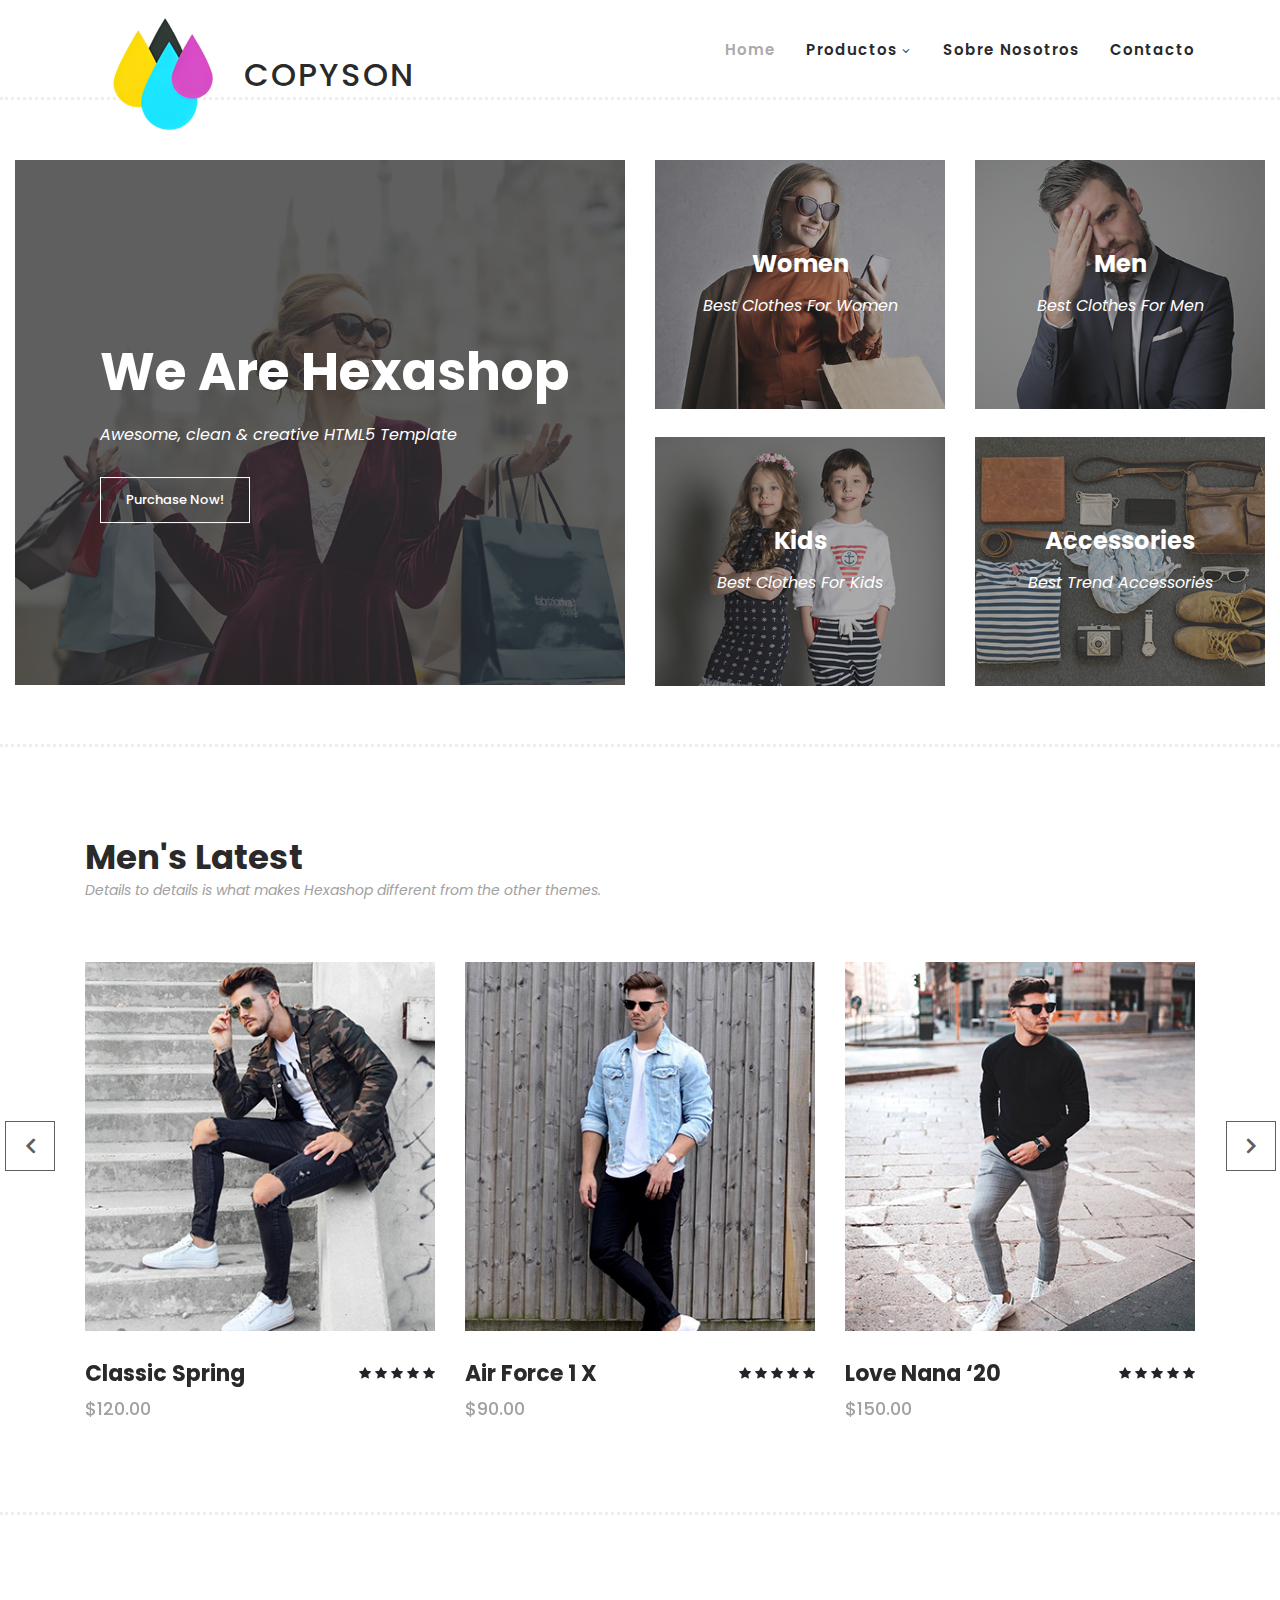
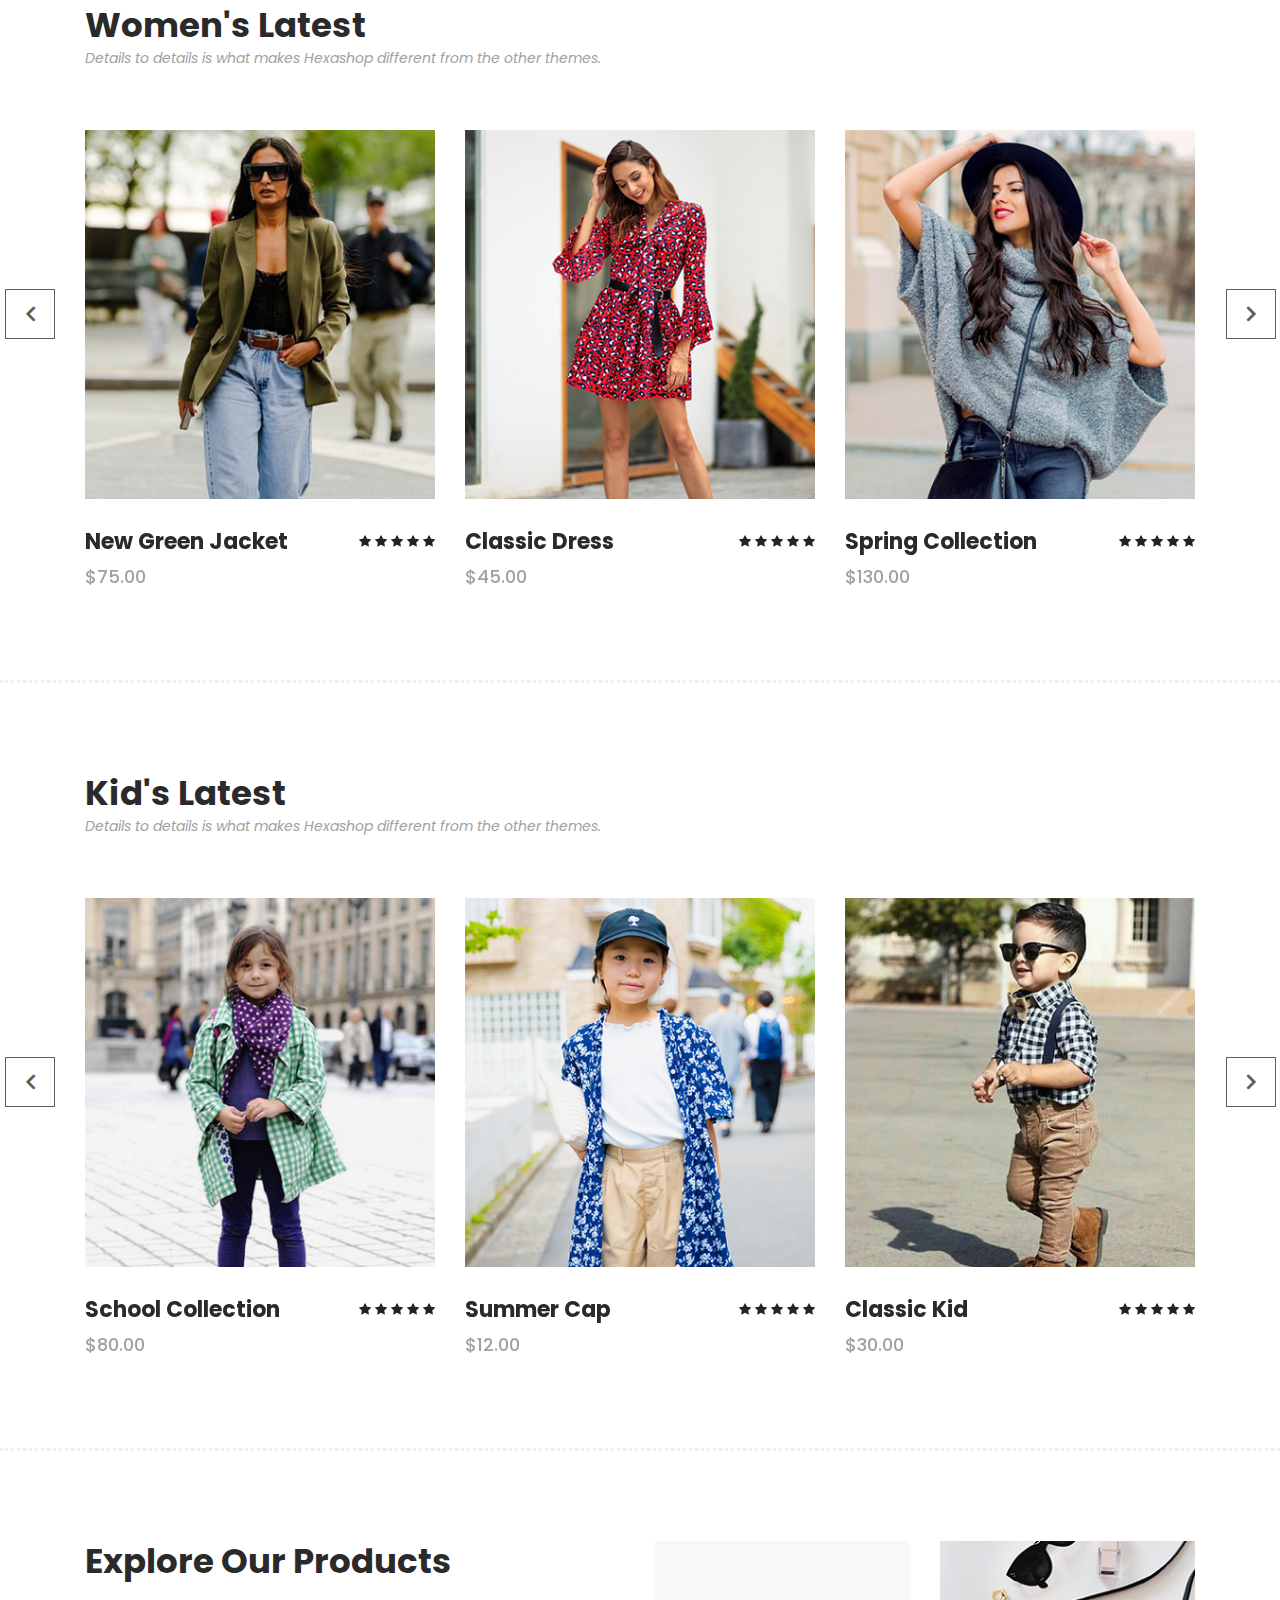
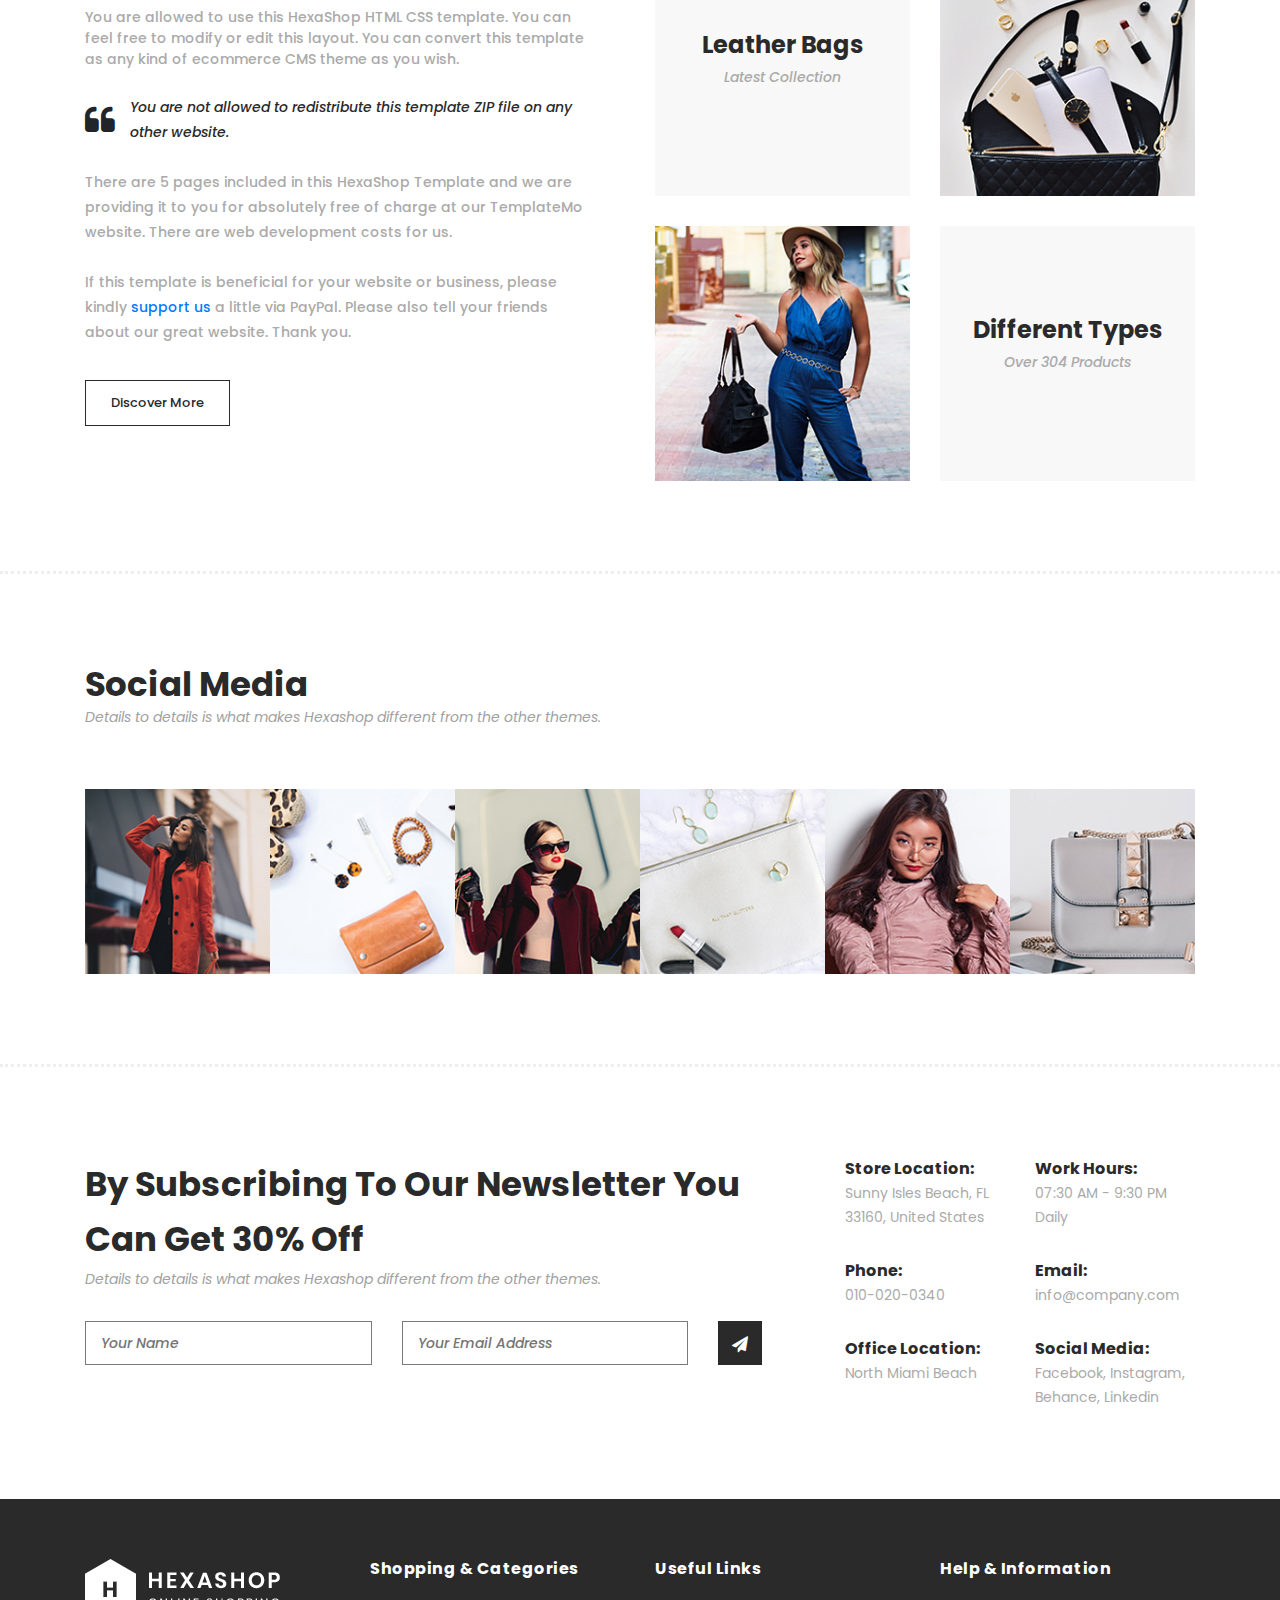
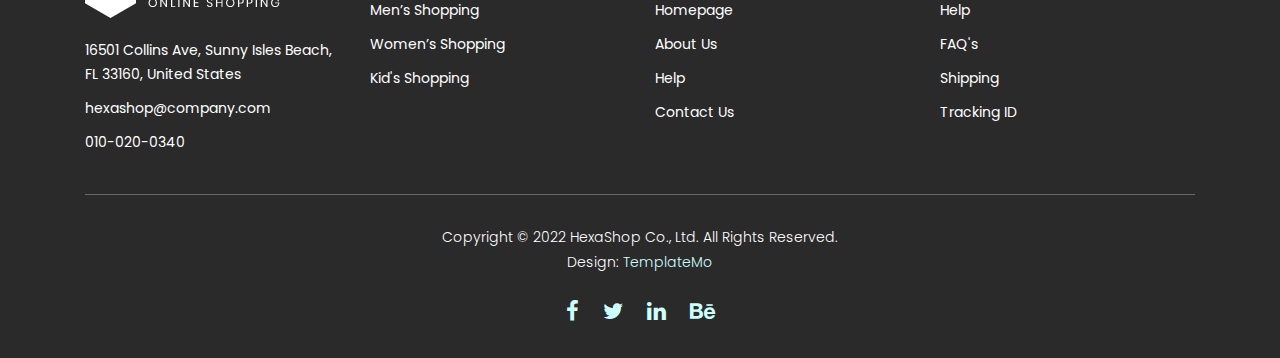
==== commit 04710049: "seccion contacto" ====
--- a/index.html
+++ b/index.html
@@ -83,8 +83,8 @@
                                     <li><a href="products.html">Toners</a></li>
                                 </ul>
                             </li>
-                            <li class="scroll-to-section"><a href="#top" class="active">Sobre Nosotros</a></li>                        
-                            <li class="scroll-to-section"><a href="#explore">Contacto</a></li>
+                            <li class="scroll-to-section"><a href="#top">Sobre Nosotros</a></li>                        
+                            <li class="scroll-to-section"><a href="contact.html">Contacto</a></li>
                         </ul>        
                         <a class='menu-trigger'>
                             <span>Menu</span>
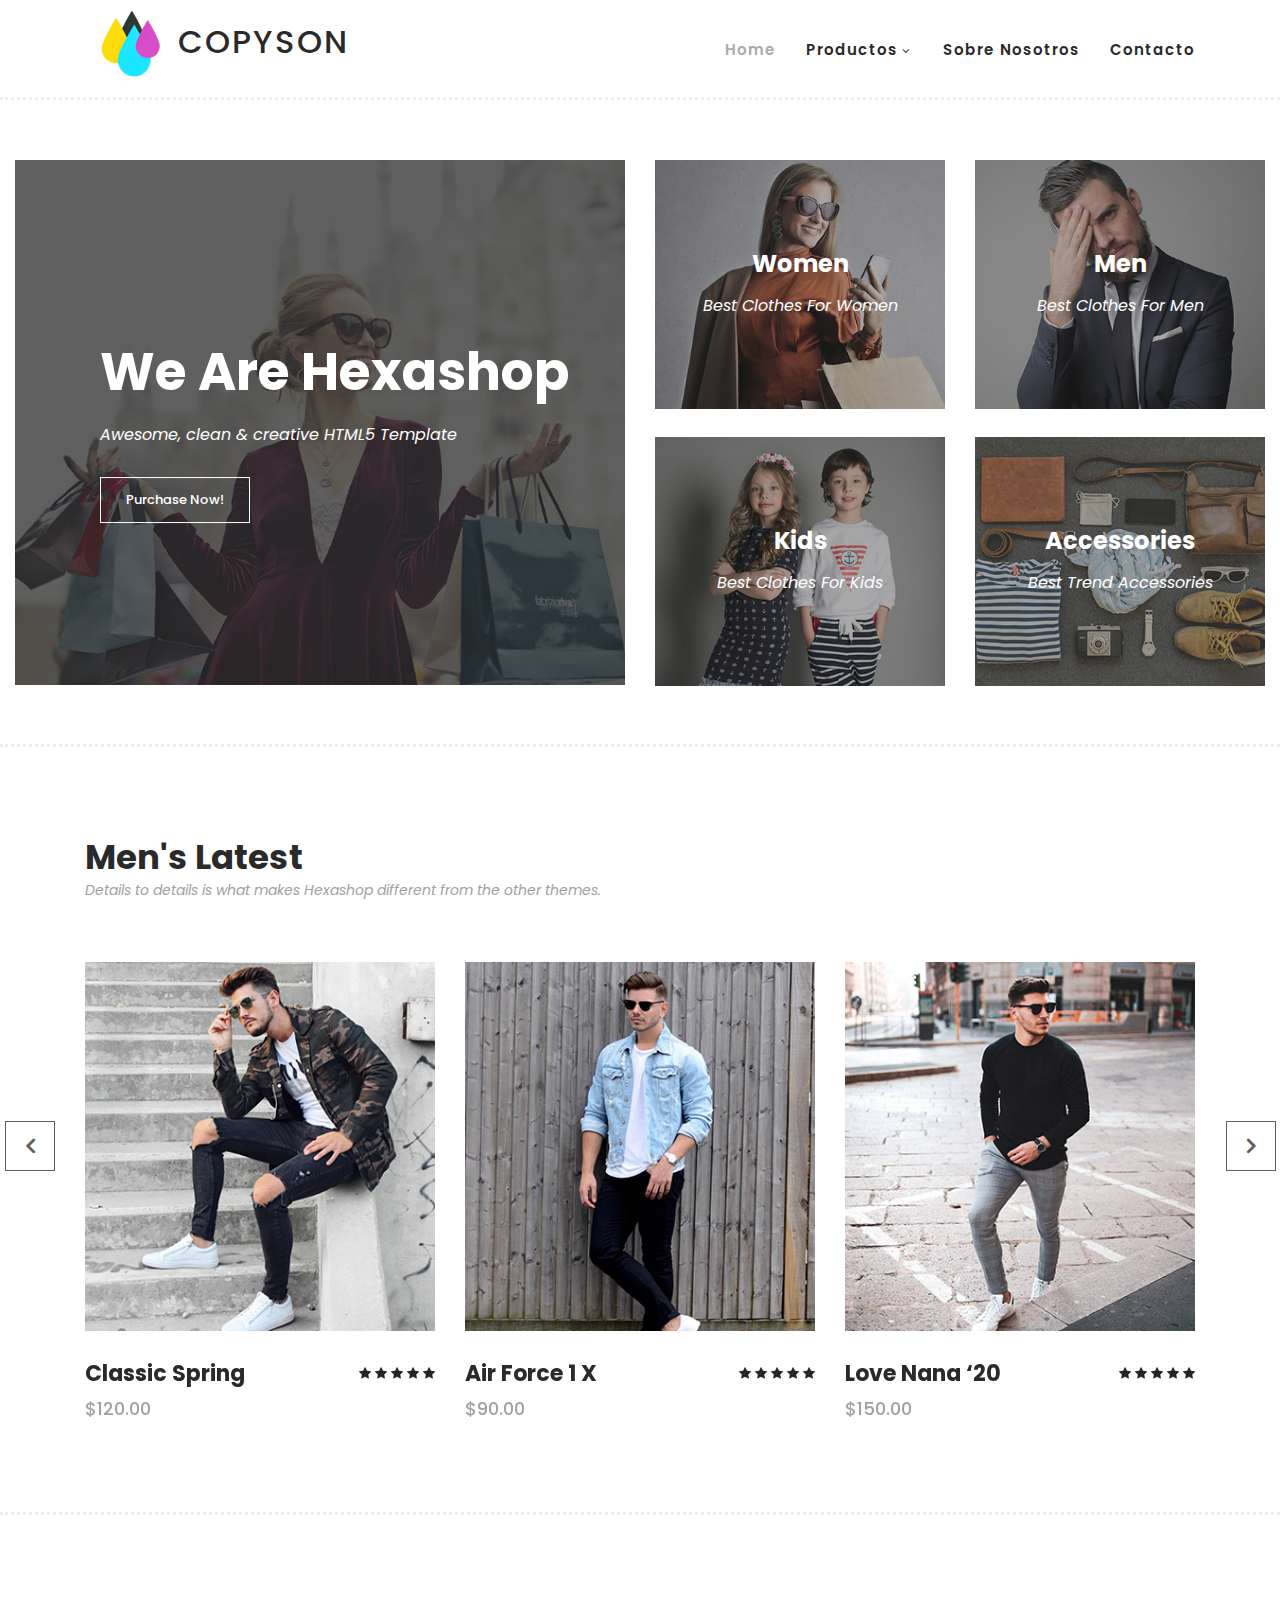
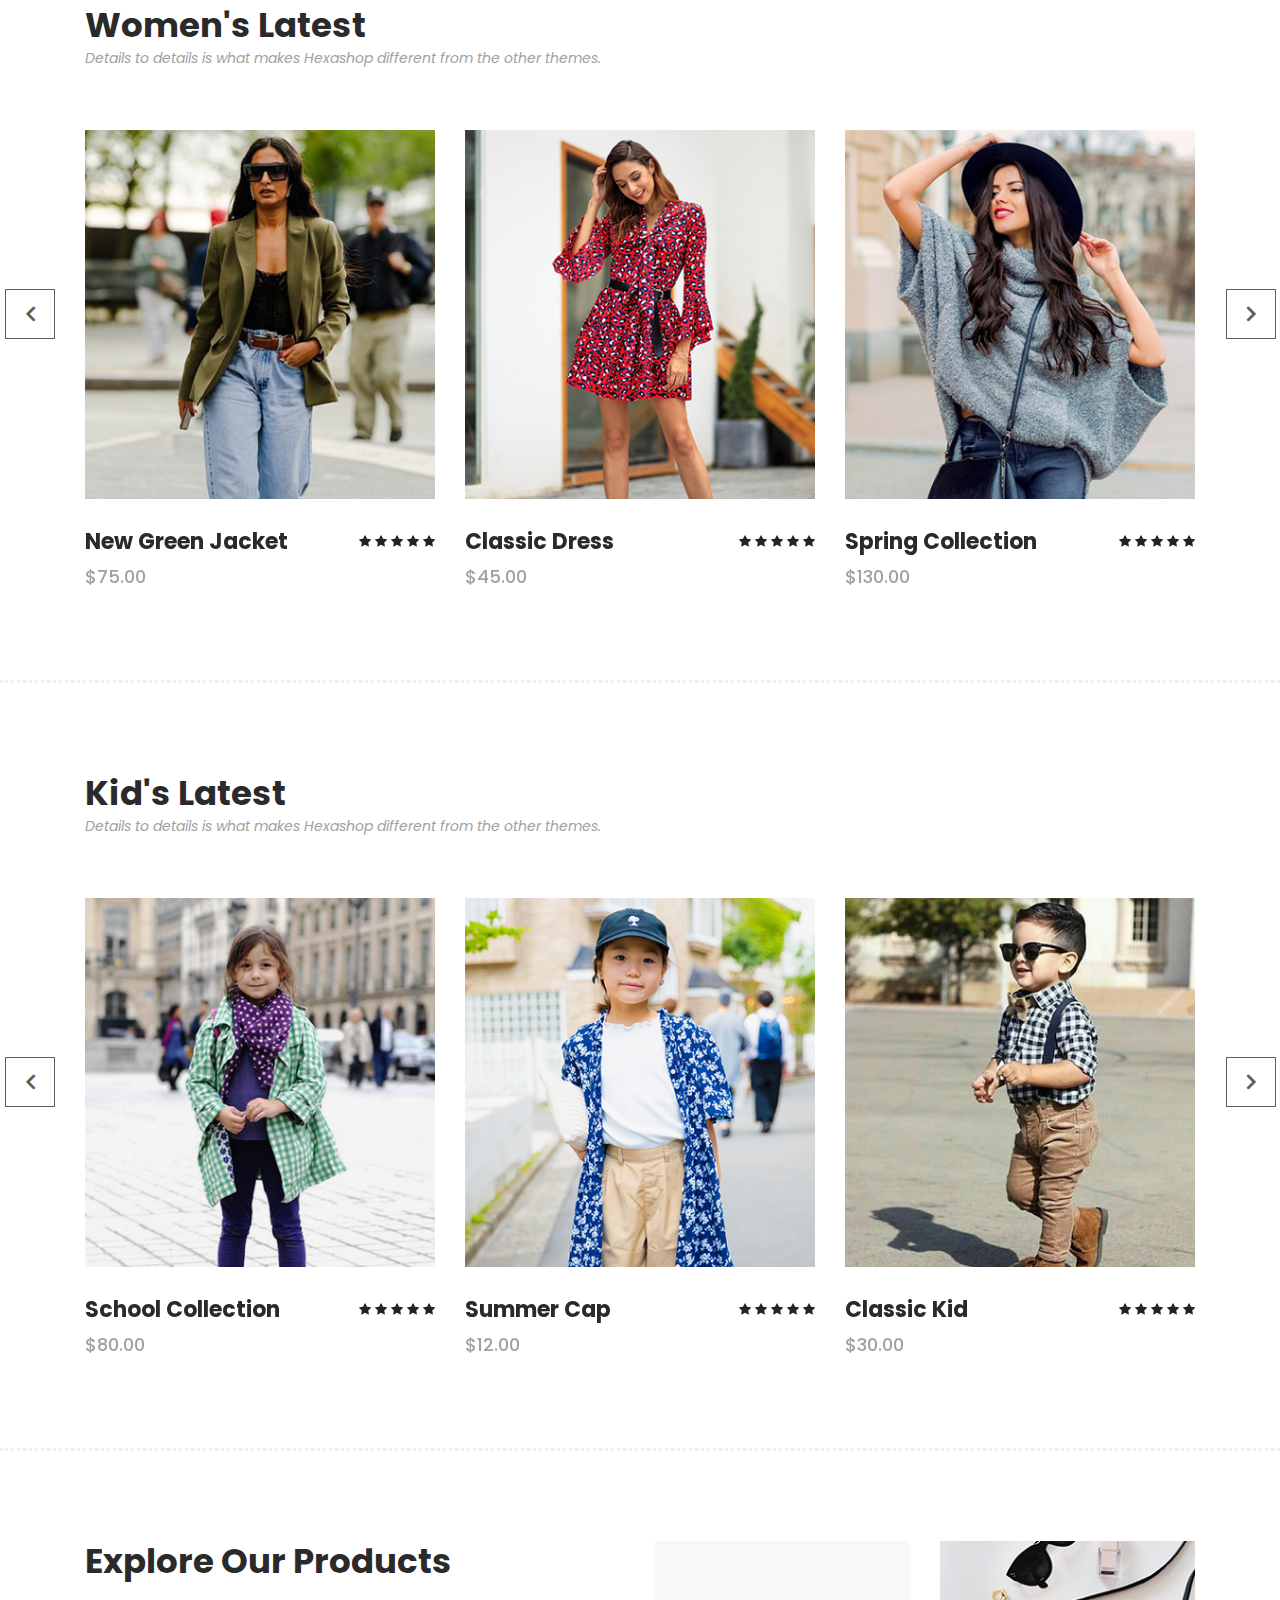
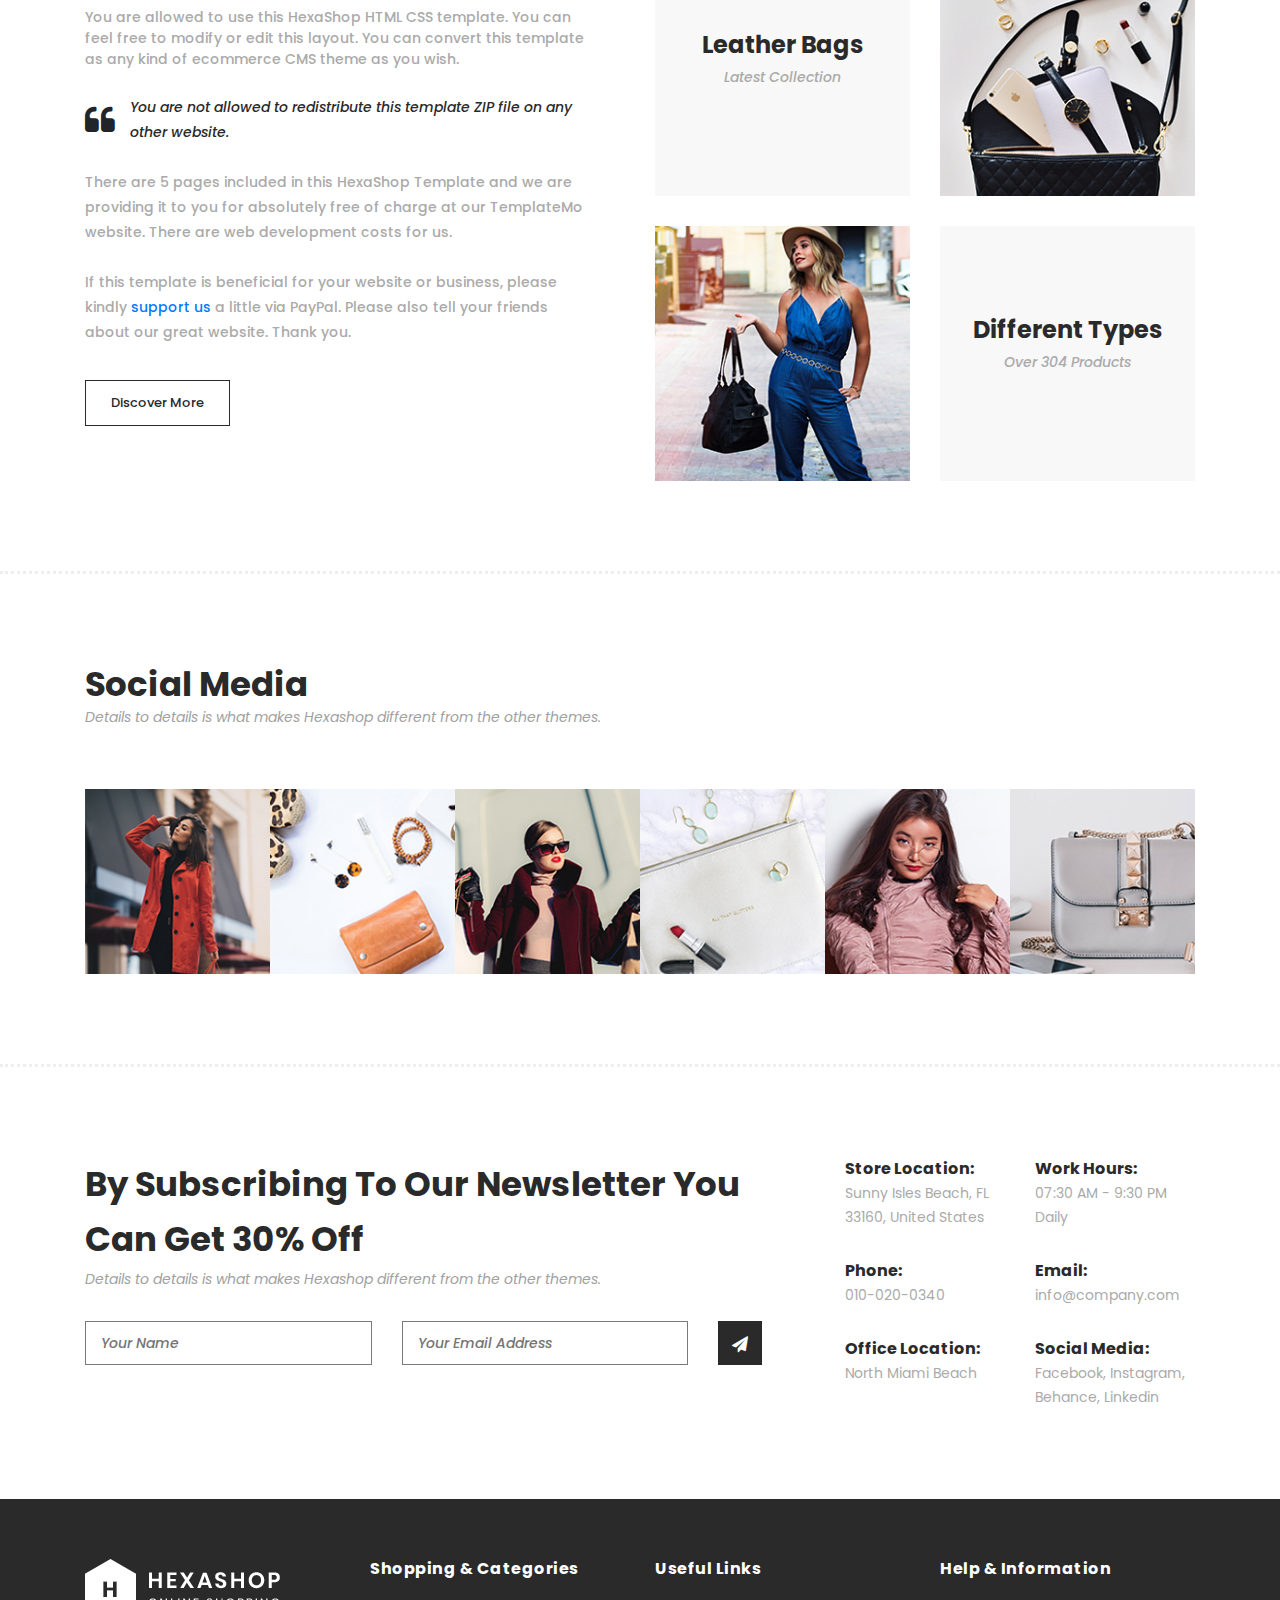
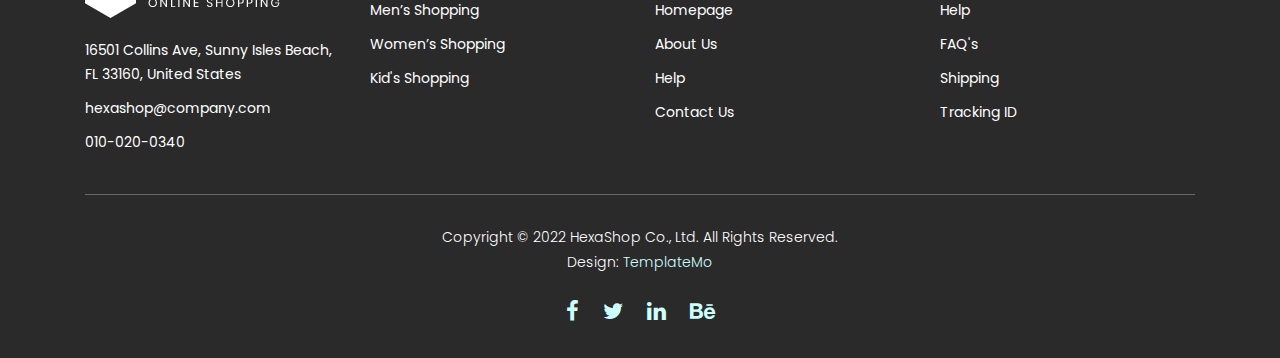
==== commit 088c9c10: "Modificación header en todas las páginas" ====
--- a/index.html
+++ b/index.html
@@ -68,7 +68,7 @@
                         <!-- ***** Logo Start ***** -->
 
                         <a href="index.html" class="logo d-flex align-items-center">
-                            <img src="assets/images/logo-COPYSON-2.png">
+                            <img src="assets/images/logo-COPYSON-3.png">
                             <p class="h2">COPYSON</p>
                         </a>
 
@@ -79,13 +79,13 @@
                             <li class="submenu">
                                 <a href="javascript:;">Productos</a>
                                 <ul>
-                                    <li><a href="about.html">Impresoras</a></li>
+                                    <li><a href="products.html">Impresoras</a></li>
                                     <li><a href="products.html">Toners</a></li>
                                 </ul>
                             </li>
-                            <li class="scroll-to-section"><a href="#top">Sobre Nosotros</a></li>                        
+                            <li class="scroll-to-section"><a href="about.html">Sobre Nosotros</a></li>                        
                             <li class="scroll-to-section"><a href="contact.html">Contacto</a></li>
-                        </ul>        
+                        </ul>     
                         <a class='menu-trigger'>
                             <span>Menu</span>
                         </a>
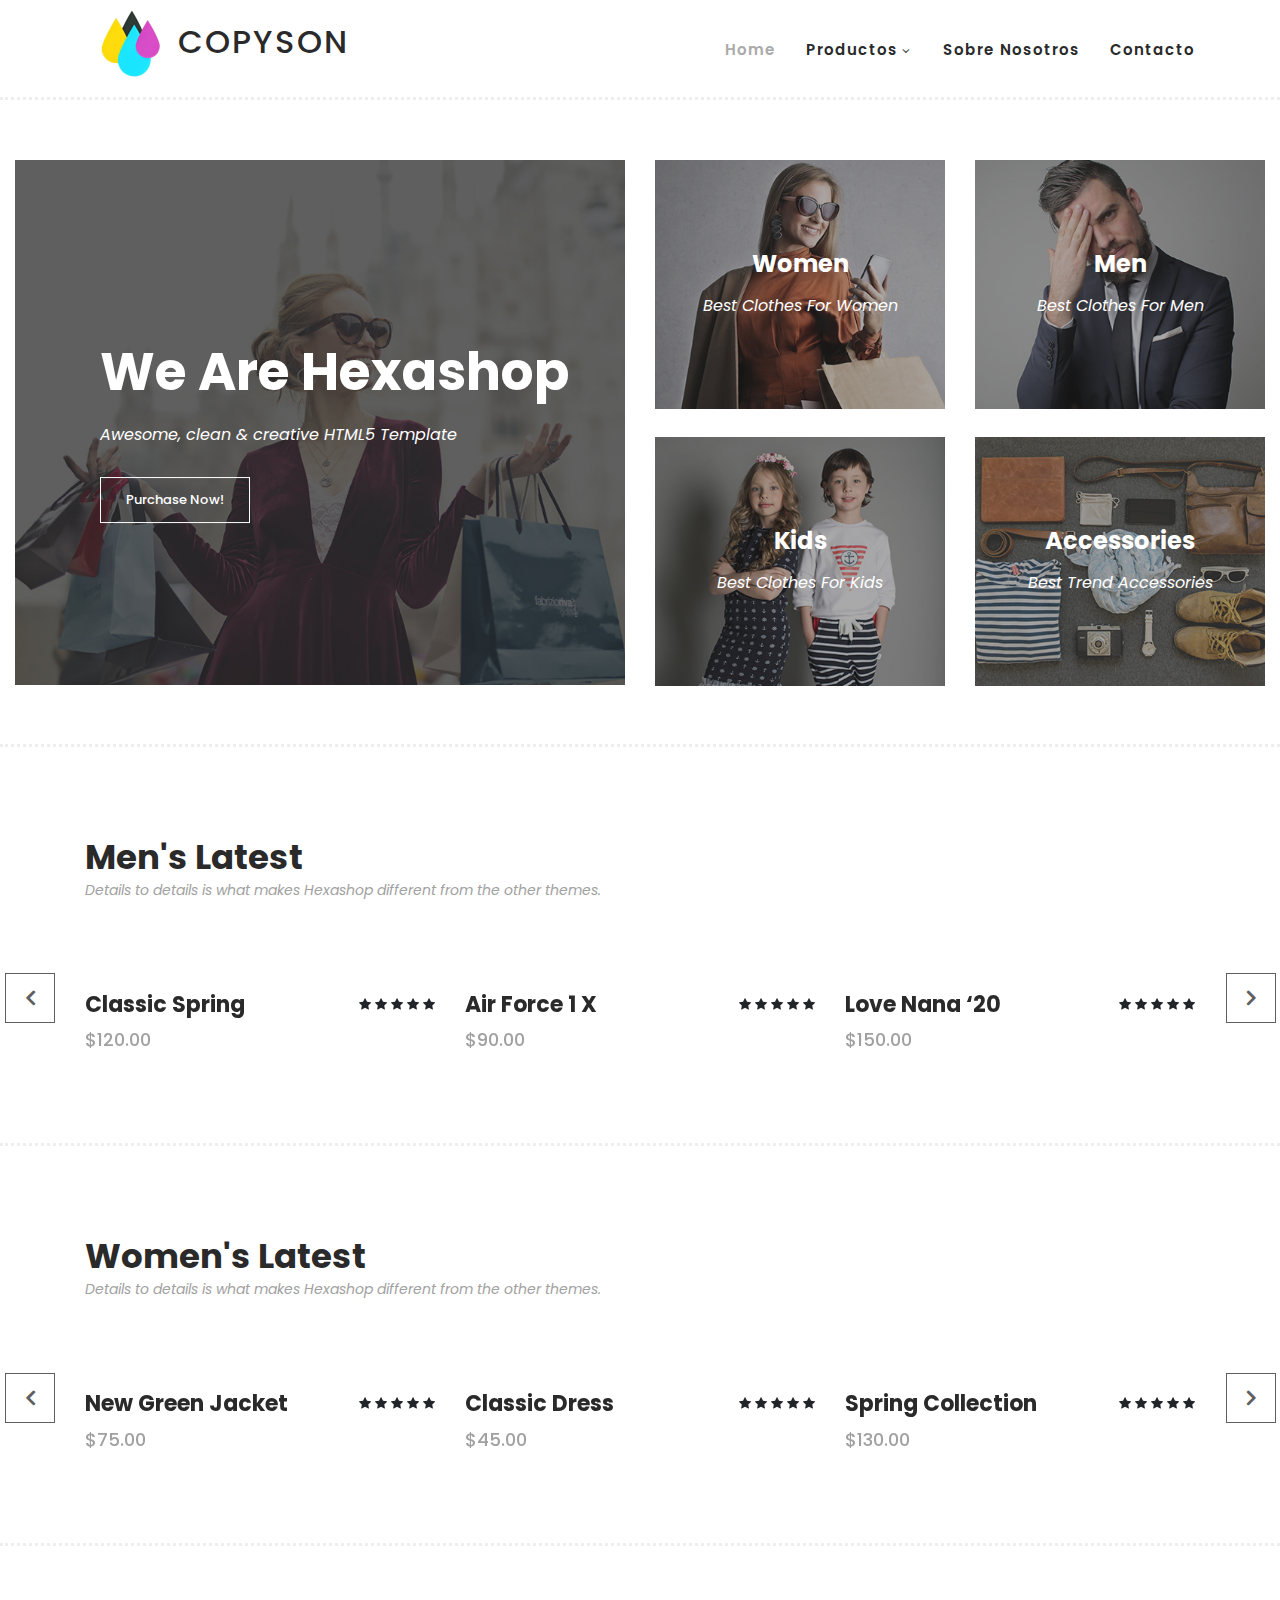
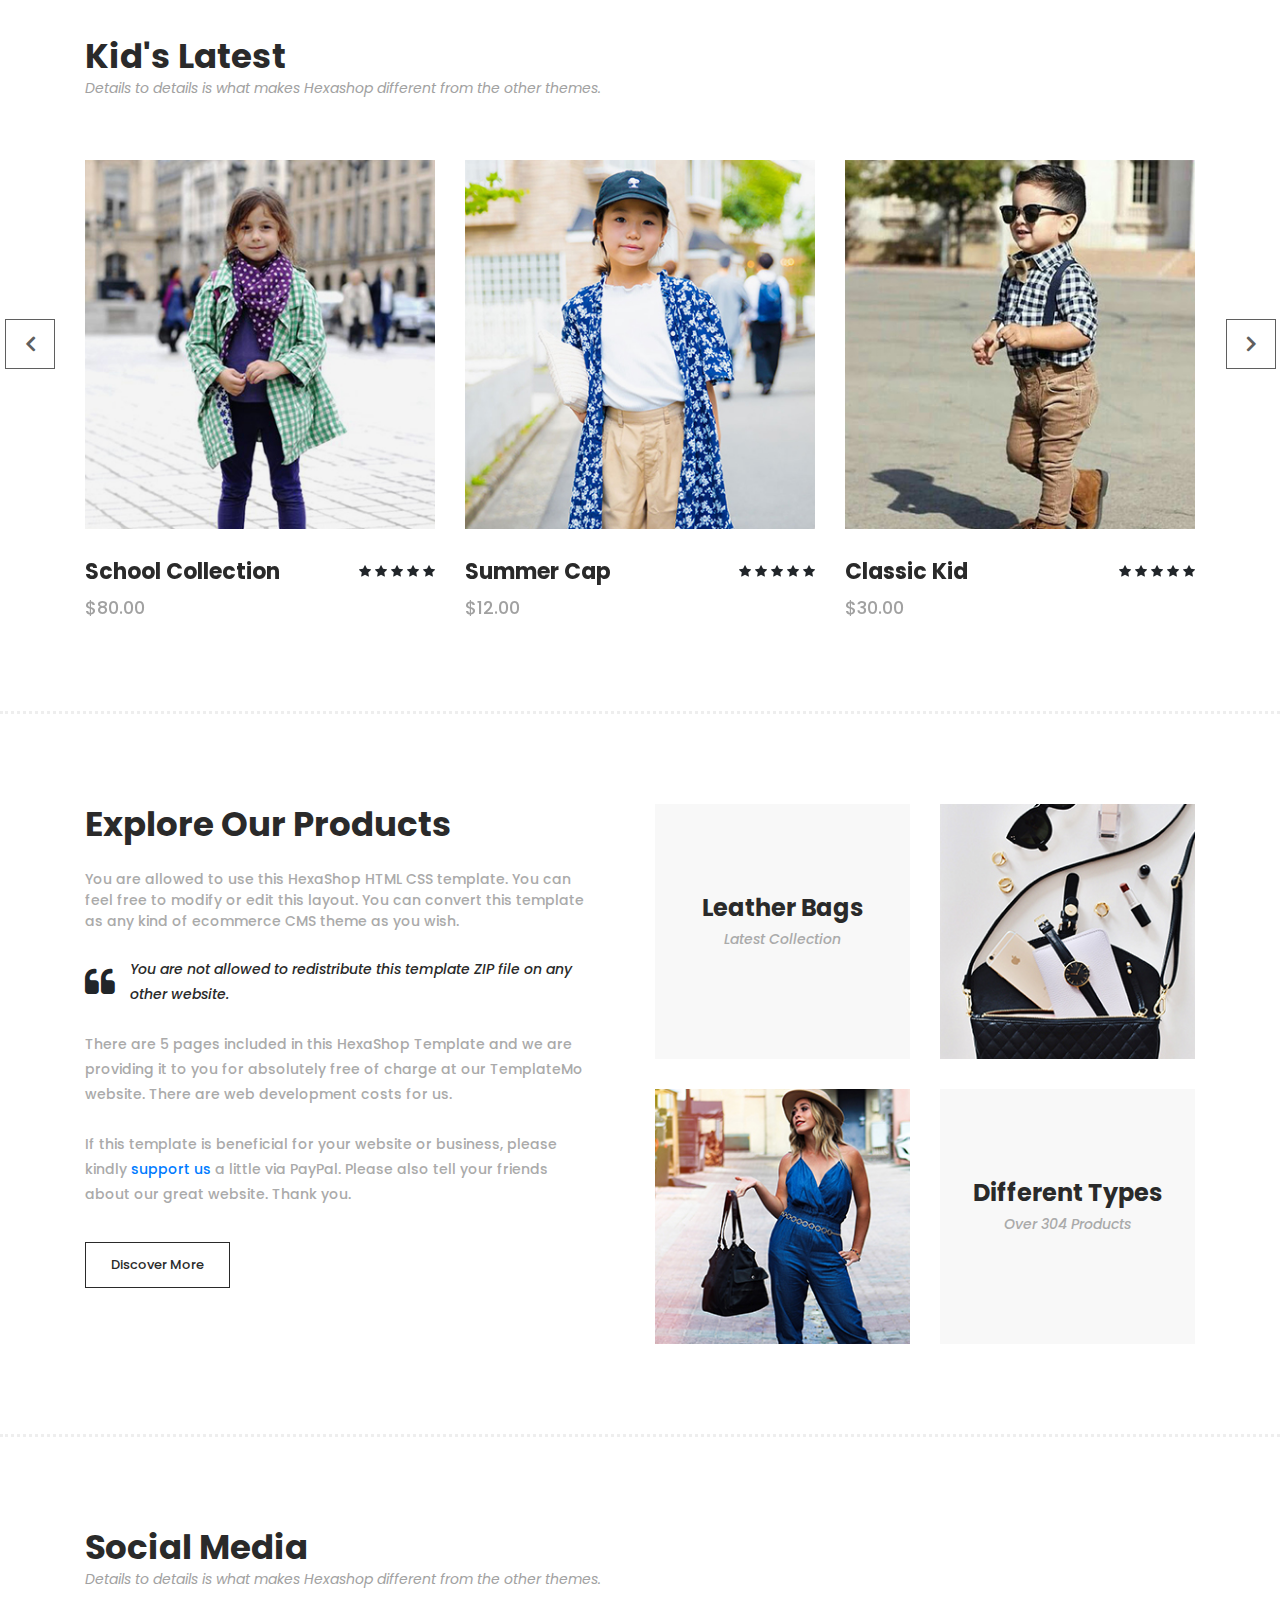
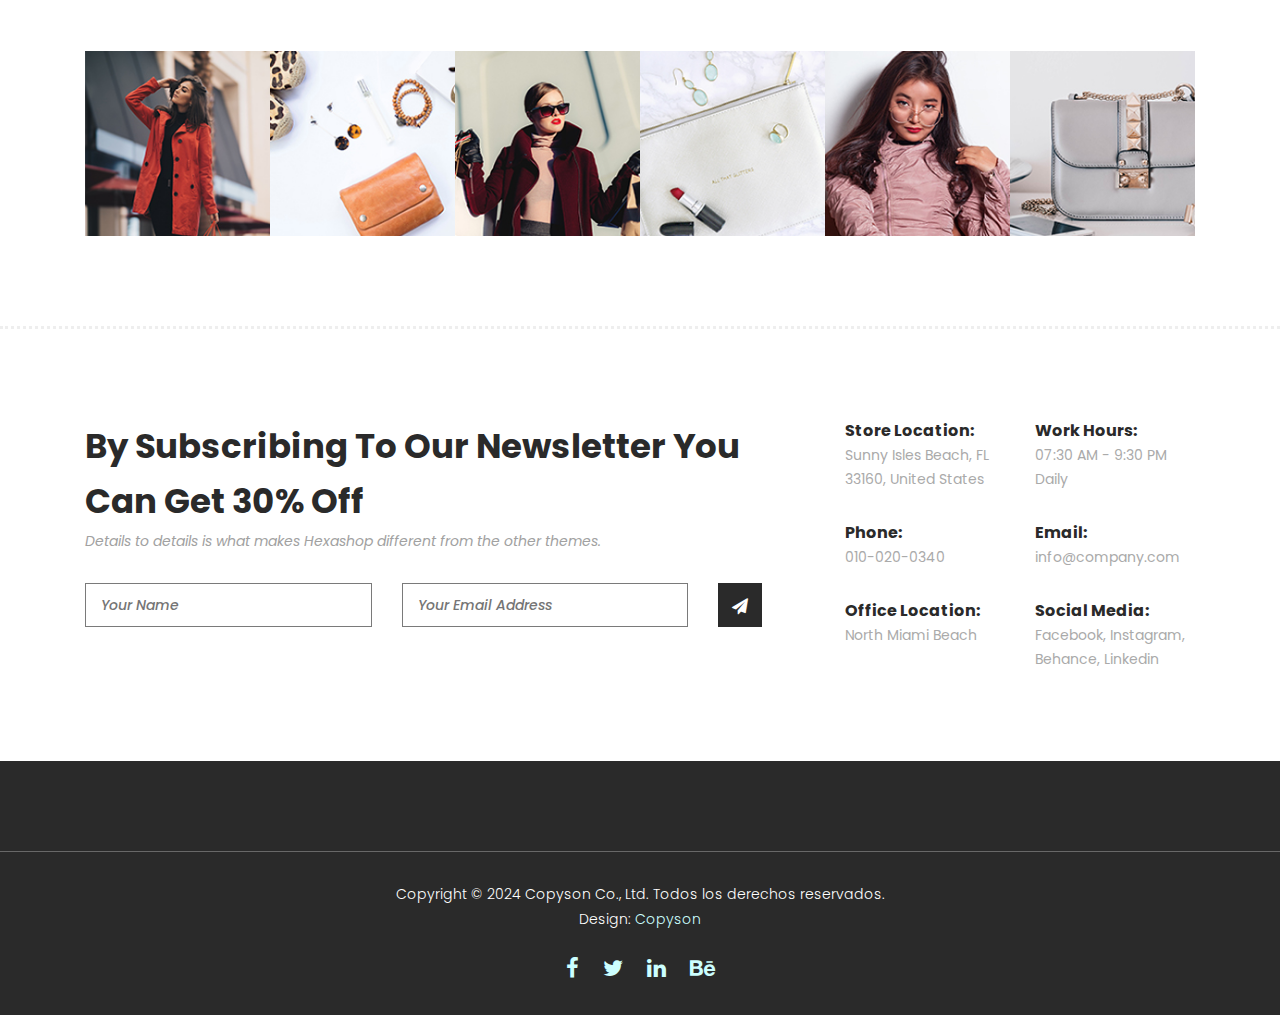
==== commit 34a398a8: "sobre nosotros" ====
--- a/index.html
+++ b/index.html
@@ -747,62 +747,20 @@
     
     <!-- ***** Footer Start ***** -->
     <footer>
-        <div class="container">
-            <div class="row">
-                <div class="col-lg-3">
-                    <div class="first-item">
-                        <div class="logo">
-                            <img src="assets/images/white-logo.png" alt="hexashop ecommerce templatemo">
-                        </div>
-                        <ul>
-                            <li><a href="#">16501 Collins Ave, Sunny Isles Beach, FL 33160, United States</a></li>
-                            <li><a href="#">hexashop@company.com</a></li>
-                            <li><a href="#">010-020-0340</a></li>
-                        </ul>
-                    </div>
-                </div>
-                <div class="col-lg-3">
-                    <h4>Shopping &amp; Categories</h4>
-                    <ul>
-                        <li><a href="#">Men’s Shopping</a></li>
-                        <li><a href="#">Women’s Shopping</a></li>
-                        <li><a href="#">Kid's Shopping</a></li>
-                    </ul>
-                </div>
-                <div class="col-lg-3">
-                    <h4>Useful Links</h4>
-                    <ul>
-                        <li><a href="#">Homepage</a></li>
-                        <li><a href="#">About Us</a></li>
-                        <li><a href="#">Help</a></li>
-                        <li><a href="#">Contact Us</a></li>
-                    </ul>
-                </div>
-                <div class="col-lg-3">
-                    <h4>Help &amp; Information</h4>
-                    <ul>
-                        <li><a href="#">Help</a></li>
-                        <li><a href="#">FAQ's</a></li>
-                        <li><a href="#">Shipping</a></li>
-                        <li><a href="#">Tracking ID</a></li>
-                    </ul>
-                </div>
-                <div class="col-lg-12">
-                    <div class="under-footer">
-                        <p>Copyright © 2022 HexaShop Co., Ltd. All Rights Reserved. 
-                        
-                        <br>Design: <a href="https://templatemo.com" target="_parent" title="free css templates">TemplateMo</a></p>
-                        <ul>
-                            <li><a href="#"><i class="fa fa-facebook"></i></a></li>
-                            <li><a href="#"><i class="fa fa-twitter"></i></a></li>
-                            <li><a href="#"><i class="fa fa-linkedin"></i></a></li>
-                            <li><a href="#"><i class="fa fa-behance"></i></a></li>
-                        </ul>
-                    </div>
-                </div>
-            </div>
-        </div>
-    </footer>
+        <div class="under-footer">
+            <p>Copyright © 2024 Copyson Co., Ltd. Todos los derechos reservados.
+
+                <br>Design: <a href="https://www.facebook.com/profile.php?id=100004809644502&locale=es_LA" target="_blank"
+                    title="free css templates">Copyson</a>
+            </p>
+            <ul>
+                <li><a href="#"><i class="fa fa-facebook"></i></a></li>
+                <li><a href="#"><i class="fa fa-twitter"></i></a></li>
+                <li><a href="#"><i class="fa fa-linkedin"></i></a></li>
+                <li><a href="#"><i class="fa fa-behance"></i></a></li>
+            </ul>
+    </div>
+</footer>
     
 
     <!-- jQuery -->
--- a/assets/css/templatemo-hexashop.css
+++ b/assets/css/templatemo-hexashop.css
@@ -1576,7 +1576,7 @@
 .page-heading {
   margin-top: 160px;
   margin-bottom: 30px;
-  background-image: url(../images/products-page-heading.jpg);
+  background-image: url(../images/banner2.avif);
   background-position: center center;
   background-size: cover;
   background-repeat: no-repeat;
@@ -1915,7 +1915,7 @@
 .about-page-heading {
   margin-top: 160px;
   margin-bottom: 30px;
-  background-image: url(../images/about-us-page-heading.jpg);
+  background-image: url(../images/aboutImpresoras.png);
   background-position: center center;
   background-size: cover;
   background-repeat: no-repeat;
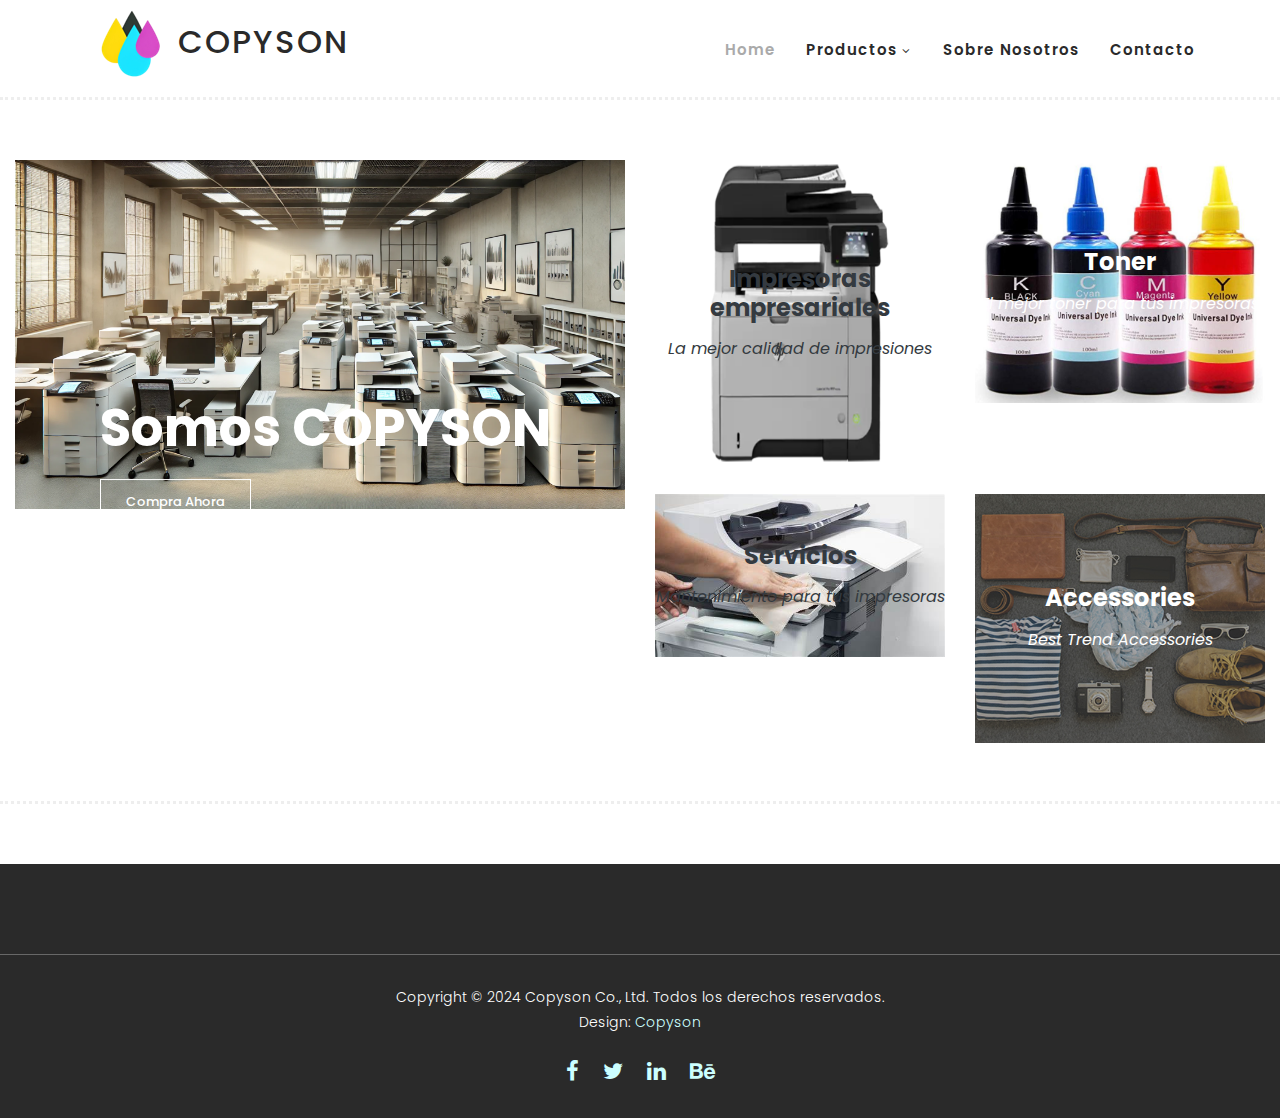
==== commit ea52fff0: "index" ====
--- a/index.html
+++ b/index.html
@@ -105,13 +105,12 @@
                     <div class="left-content">
                         <div class="thumb">
                             <div class="inner-content">
-                                <h4>We Are Hexashop</h4>
-                                <span>Awesome, clean &amp; creative HTML5 Template</span>
+                                <h4>Somos COPYSON</h4>
                                 <div class="main-border-button">
-                                    <a href="#">Purchase Now!</a>
-                                </div>
-                            </div>
-                            <img src="assets/images/left-banner-image.jpg" alt="">
+                                    <a href="#top">Compra Ahora</a>
+                                </div>
+                            </div>
+                            <img src="assets/images/aboutImpresoras.png" alt="COPYSON">
                         </div>
                     </div>
                 </div>
@@ -122,19 +121,19 @@
                                 <div class="right-first-image">
                                     <div class="thumb">
                                         <div class="inner-content">
-                                            <h4>Women</h4>
-                                            <span>Best Clothes For Women</span>
+                                            <h4 class="text-dark">Impresoras empresariales</h4>
+                                            <span class="text-dark">La mejor calidad de impresiones</span>
                                         </div>
                                         <div class="hover-content">
                                             <div class="inner">
-                                                <h4>Women</h4>
-                                                <p>Lorem ipsum dolor sit amet, conservisii ctetur adipiscing elit incid.</p>
+                                                <h4>Impresoras empresariales</h4>
+                                                <p>Renta o compra las mejores impresoras para volumenes altos de impresiones.</p>
                                                 <div class="main-border-button">
-                                                    <a href="#">Discover More</a>
+                                                    <a href="products.html">Ver más</a>
                                                 </div>
                                             </div>
                                         </div>
-                                        <img src="assets/images/baner-right-image-01.jpg">
+                                        <img src="assets/images/HP - Láser Jet M521N.png">
                                     </div>
                                 </div>
                             </div>
@@ -142,19 +141,19 @@
                                 <div class="right-first-image">
                                     <div class="thumb">
                                         <div class="inner-content">
-                                            <h4>Men</h4>
-                                            <span>Best Clothes For Men</span>
+                                            <h4>Toner</h4>
+                                            <span>El mejor toner para tus impresoras</span>
                                         </div>
                                         <div class="hover-content">
                                             <div class="inner">
-                                                <h4>Men</h4>
-                                                <p>Lorem ipsum dolor sit amet, conservisii ctetur adipiscing elit incid.</p>
+                                                <h4>Toner</h4>
+                                                <p>Toner de la mejor calidad para tus impresoras, las impresiones quedarán perfectas.</p>
                                                 <div class="main-border-button">
-                                                    <a href="#">Discover More</a>
+                                                    <a href="products.html">Ver más</a>
                                                 </div>
                                             </div>
                                         </div>
-                                        <img src="assets/images/baner-right-image-02.jpg">
+                                        <img src="assets/images/cartuchos.jfif">
                                     </div>
                                 </div>
                             </div>
@@ -162,19 +161,19 @@
                                 <div class="right-first-image">
                                     <div class="thumb">
                                         <div class="inner-content">
-                                            <h4>Kids</h4>
-                                            <span>Best Clothes For Kids</span>
+                                            <h4 class="text-dark">Servicios</h4>
+                                            <span class="text-dark">Mantenimiento para tus impresoras</span>
                                         </div>
                                         <div class="hover-content">
                                             <div class="inner">
-                                                <h4>Kids</h4>
-                                                <p>Lorem ipsum dolor sit amet, conservisii ctetur adipiscing elit incid.</p>
+                                                <h4>Servicios</h4>
+                                                <p>Le brindamos el mejor mantenimiento a sus impresoras para que sigan funcionando como nuevas.</p>
                                                 <div class="main-border-button">
-                                                    <a href="#">Discover More</a>
+                                                    <a href="#">Ver más</a>
                                                 </div>
                                             </div>
                                         </div>
-                                        <img src="assets/images/baner-right-image-03.jpg">
+                                        <img src="assets/images/mantenimiento-impresoras.jpeg">
                                     </div>
                                 </div>
                             </div>
@@ -206,7 +205,7 @@
     </div>
     <!-- ***** Main Banner Area End ***** -->
 
-    <!-- ***** Men Area Starts ***** -->
+    <!-- ***** Men Area Starts ***** 
     <section class="section" id="men">
         <div class="container">
             <div class="row">
@@ -321,9 +320,9 @@
             </div>
         </div>
     </section>
-    <!-- ***** Men Area Ends ***** -->
-
-    <!-- ***** Women Area Starts ***** -->
+     Men Area Ends ***** -->
+
+    <!-- ***** Women Area Starts 
     <section class="section" id="women">
         <div class="container">
             <div class="row">
@@ -438,9 +437,9 @@
             </div>
         </div>
     </section>
-    <!-- ***** Women Area Ends ***** -->
-
-    <!-- ***** Kids Area Starts ***** -->
+     Women Area Ends ***** -->
+
+    <!-- ***** Kids Area Starts 
     <section class="section" id="kids">
         <div class="container">
             <div class="row">
@@ -555,9 +554,9 @@
             </div>
         </div>
     </section>
-    <!-- ***** Kids Area Ends ***** -->
-
-    <!-- ***** Explore Area Starts ***** -->
+     Kids Area Ends ***** -->
+
+    <!-- ***** Explore Area Starts 
     <section class="section" id="explore">
         <div class="container">
             <div class="row">
@@ -606,9 +605,10 @@
             </div>
         </div>
     </section>
-    <!-- ***** Explore Area Ends ***** -->
-
-    <!-- ***** Social Area Starts ***** -->
+     Explore Area Ends ***** -->
+
+    
+    <!-- ***** Social Area Starts ***** 
     <section class="section" id="social">
         <div class="container">
             <div class="row">
@@ -691,60 +691,8 @@
             </div>
         </div>
     </section>
-    <!-- ***** Social Area Ends ***** -->
-
-    <!-- ***** Subscribe Area Starts ***** -->
-    <div class="subscribe">
-        <div class="container">
-            <div class="row">
-                <div class="col-lg-8">
-                    <div class="section-heading">
-                        <h2>By Subscribing To Our Newsletter You Can Get 30% Off</h2>
-                        <span>Details to details is what makes Hexashop different from the other themes.</span>
-                    </div>
-                    <form id="subscribe" action="" method="get">
-                        <div class="row">
-                          <div class="col-lg-5">
-                            <fieldset>
-                              <input name="name" type="text" id="name" placeholder="Your Name" required="">
-                            </fieldset>
-                          </div>
-                          <div class="col-lg-5">
-                            <fieldset>
-                              <input name="email" type="text" id="email" pattern="[^ @]*@[^ @]*" placeholder="Your Email Address" required="">
-                            </fieldset>
-                          </div>
-                          <div class="col-lg-2">
-                            <fieldset>
-                              <button type="submit" id="form-submit" class="main-dark-button"><i class="fa fa-paper-plane"></i></button>
-                            </fieldset>
-                          </div>
-                        </div>
-                    </form>
-                </div>
-                <div class="col-lg-4">
-                    <div class="row">
-                        <div class="col-6">
-                            <ul>
-                                <li>Store Location:<br><span>Sunny Isles Beach, FL 33160, United States</span></li>
-                                <li>Phone:<br><span>010-020-0340</span></li>
-                                <li>Office Location:<br><span>North Miami Beach</span></li>
-                            </ul>
-                        </div>
-                        <div class="col-6">
-                            <ul>
-                                <li>Work Hours:<br><span>07:30 AM - 9:30 PM Daily</span></li>
-                                <li>Email:<br><span>info@company.com</span></li>
-                                <li>Social Media:<br><span><a href="#">Facebook</a>, <a href="#">Instagram</a>, <a href="#">Behance</a>, <a href="#">Linkedin</a></span></li>
-                            </ul>
-                        </div>
-                    </div>
-                </div>
-            </div>
-        </div>
-    </div>
-    <!-- ***** Subscribe Area Ends ***** -->
-    
+     ***** Social Area Ends ***** -->
+
     <!-- ***** Footer Start ***** -->
     <footer>
         <div class="under-footer">
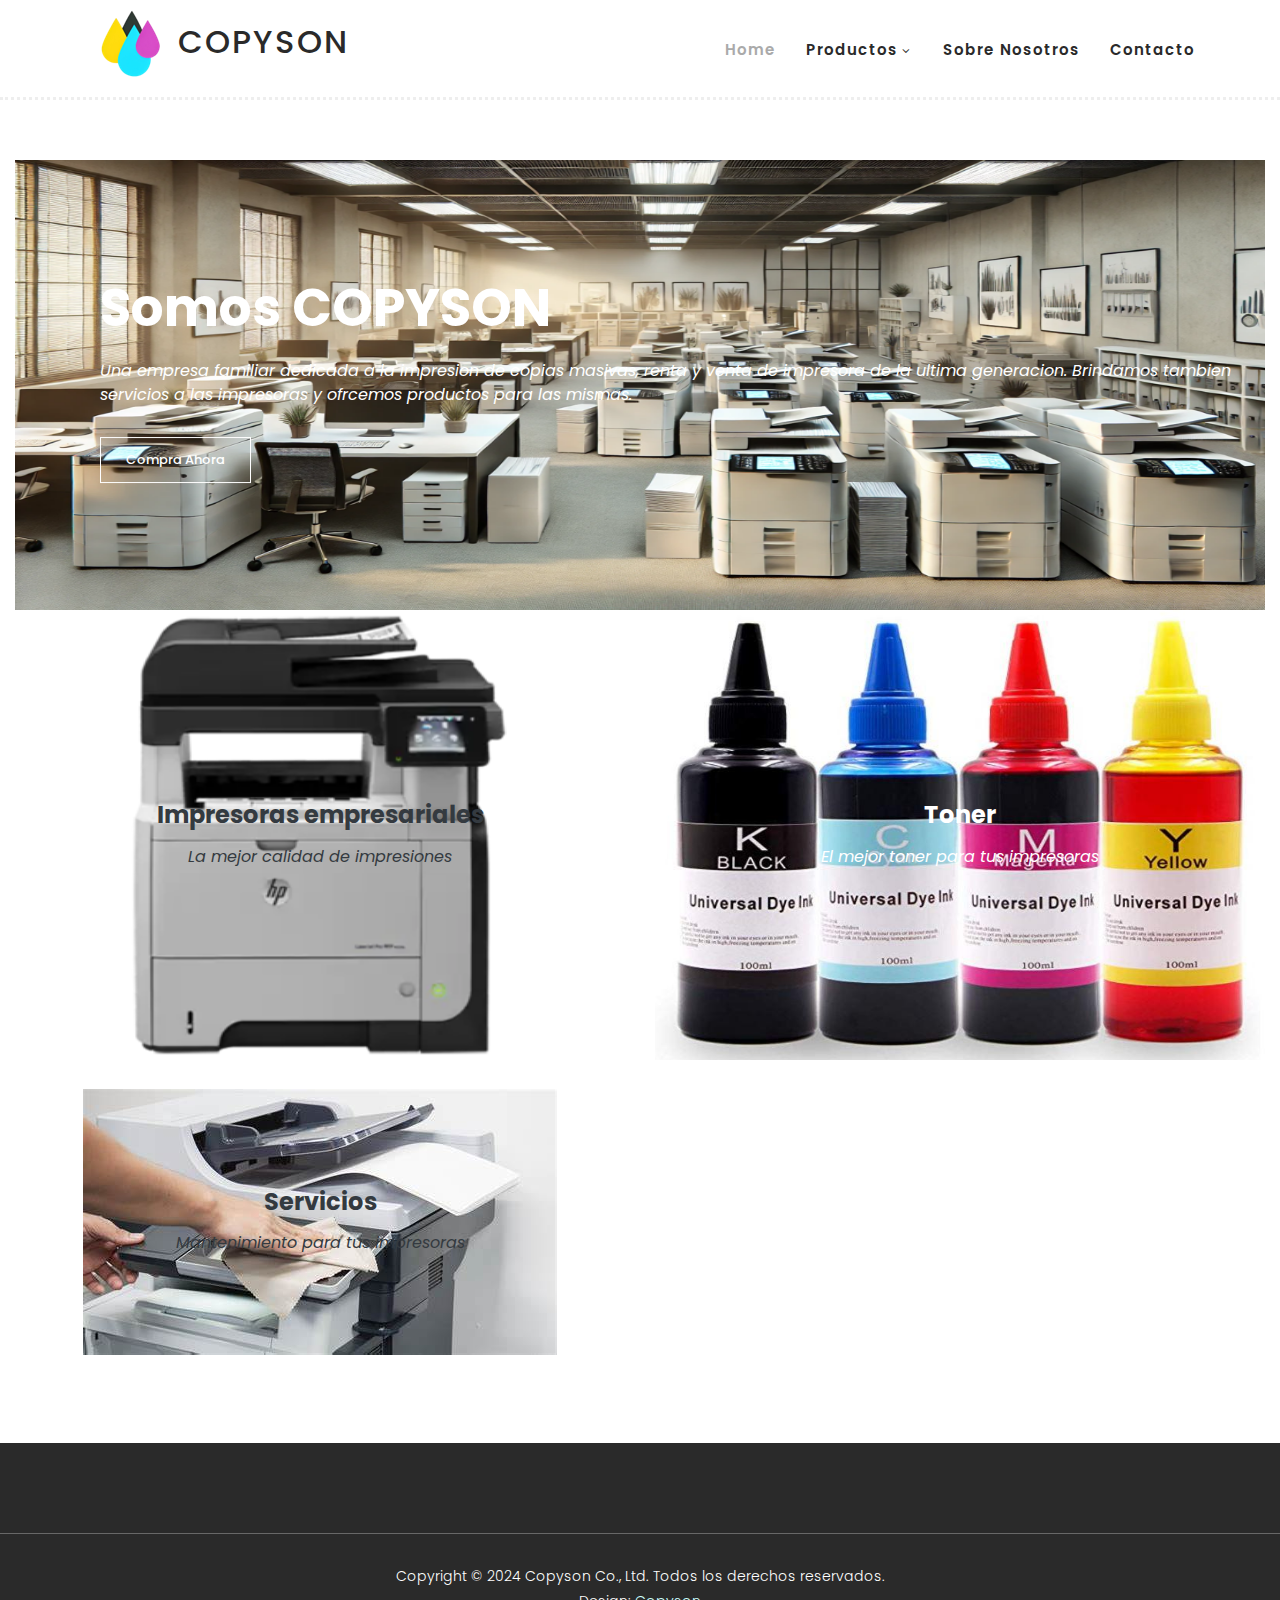
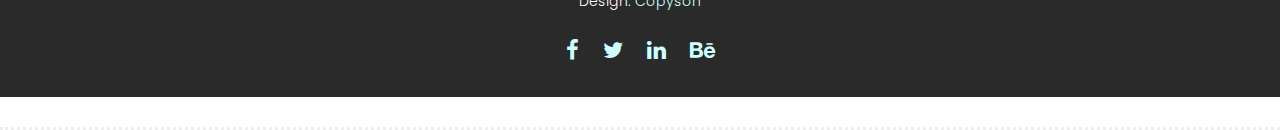
==== commit 38e8b9b3: "Info about e index" ====
--- a/index.html
+++ b/index.html
@@ -101,20 +101,21 @@
     <div class="main-banner" id="top">
         <div class="container-fluid">
             <div class="row">
-                <div class="col-lg-6">
+                <div class="col-lg-12">
                     <div class="left-content">
                         <div class="thumb">
                             <div class="inner-content">
                                 <h4>Somos COPYSON</h4>
+                                <span>Una empresa familiar dedicada a la impresion de copias masivas, renta y venta de impresora de la ultima generacion. Brindamos tambien servicios a las impresoras y ofrcemos productos para las mismas.</span>
                                 <div class="main-border-button">
                                     <a href="#top">Compra Ahora</a>
                                 </div>
                             </div>
-                            <img src="assets/images/aboutImpresoras.png" alt="COPYSON">
-                        </div>
-                    </div>
-                </div>
-                <div class="col-lg-6">
+                            <img src="assets/images/aboutImpresoras.png" alt="COPYSON" height="450px">
+                        </div>
+                    </div>
+                </div>
+                <div class="col-lg-12">
                     <div class="right-content">
                         <div class="row">
                             <div class="col-lg-6">
@@ -133,7 +134,7 @@
                                                 </div>
                                             </div>
                                         </div>
-                                        <img src="assets/images/HP - Láser Jet M521N.png">
+                                        <img src="assets/images/HP - Láser Jet M521N.png" height="450px">
                                     </div>
                                 </div>
                             </div>
@@ -153,19 +154,20 @@
                                                 </div>
                                             </div>
                                         </div>
-                                        <img src="assets/images/cartuchos.jfif">
-                                    </div>
-                                </div>
-                            </div>
-                            <div class="col-lg-6">
+                                        <img src="assets/images/cartuchos.jfif" height="450px">
+                                    </div>
+                                </div>
+                            </div>
+                            <div class="col-lg-6 d-flex justify-content-center">
+                                <!-- Sección de Servicios centrada -->
                                 <div class="right-first-image">
                                     <div class="thumb">
-                                        <div class="inner-content">
+                                        <div class="inner-content text-center">
                                             <h4 class="text-dark">Servicios</h4>
                                             <span class="text-dark">Mantenimiento para tus impresoras</span>
                                         </div>
                                         <div class="hover-content">
-                                            <div class="inner">
+                                            <div class="inner text-center">
                                                 <h4>Servicios</h4>
                                                 <p>Le brindamos el mejor mantenimiento a sus impresoras para que sigan funcionando como nuevas.</p>
                                                 <div class="main-border-button">
@@ -173,10 +175,11 @@
                                                 </div>
                                             </div>
                                         </div>
-                                        <img src="assets/images/mantenimiento-impresoras.jpeg">
-                                    </div>
-                                </div>
-                            </div>
+                                        <img src="assets/images/mantenimiento-impresoras.jpeg" height="450px" class="img-fluid mx-auto d-block">
+                                    </div>
+                                </div>
+                            </div>
+                            <!--
                             <div class="col-lg-6">
                                 <div class="right-first-image">
                                     <div class="thumb">
@@ -193,11 +196,12 @@
                                                 </div>
                                             </div>
                                         </div>
-                                        <img src="assets/images/baner-right-image-04.jpg">
-                                    </div>
-                                </div>
-                            </div>
-                        </div>
+                                        <img src="assets/images/baner-right-image-04.jpg" height="450px">
+                                    </div>
+                                </div>
+                            </div>
+                        </div>
+                    -->
                     </div>
                 </div>
             </div>
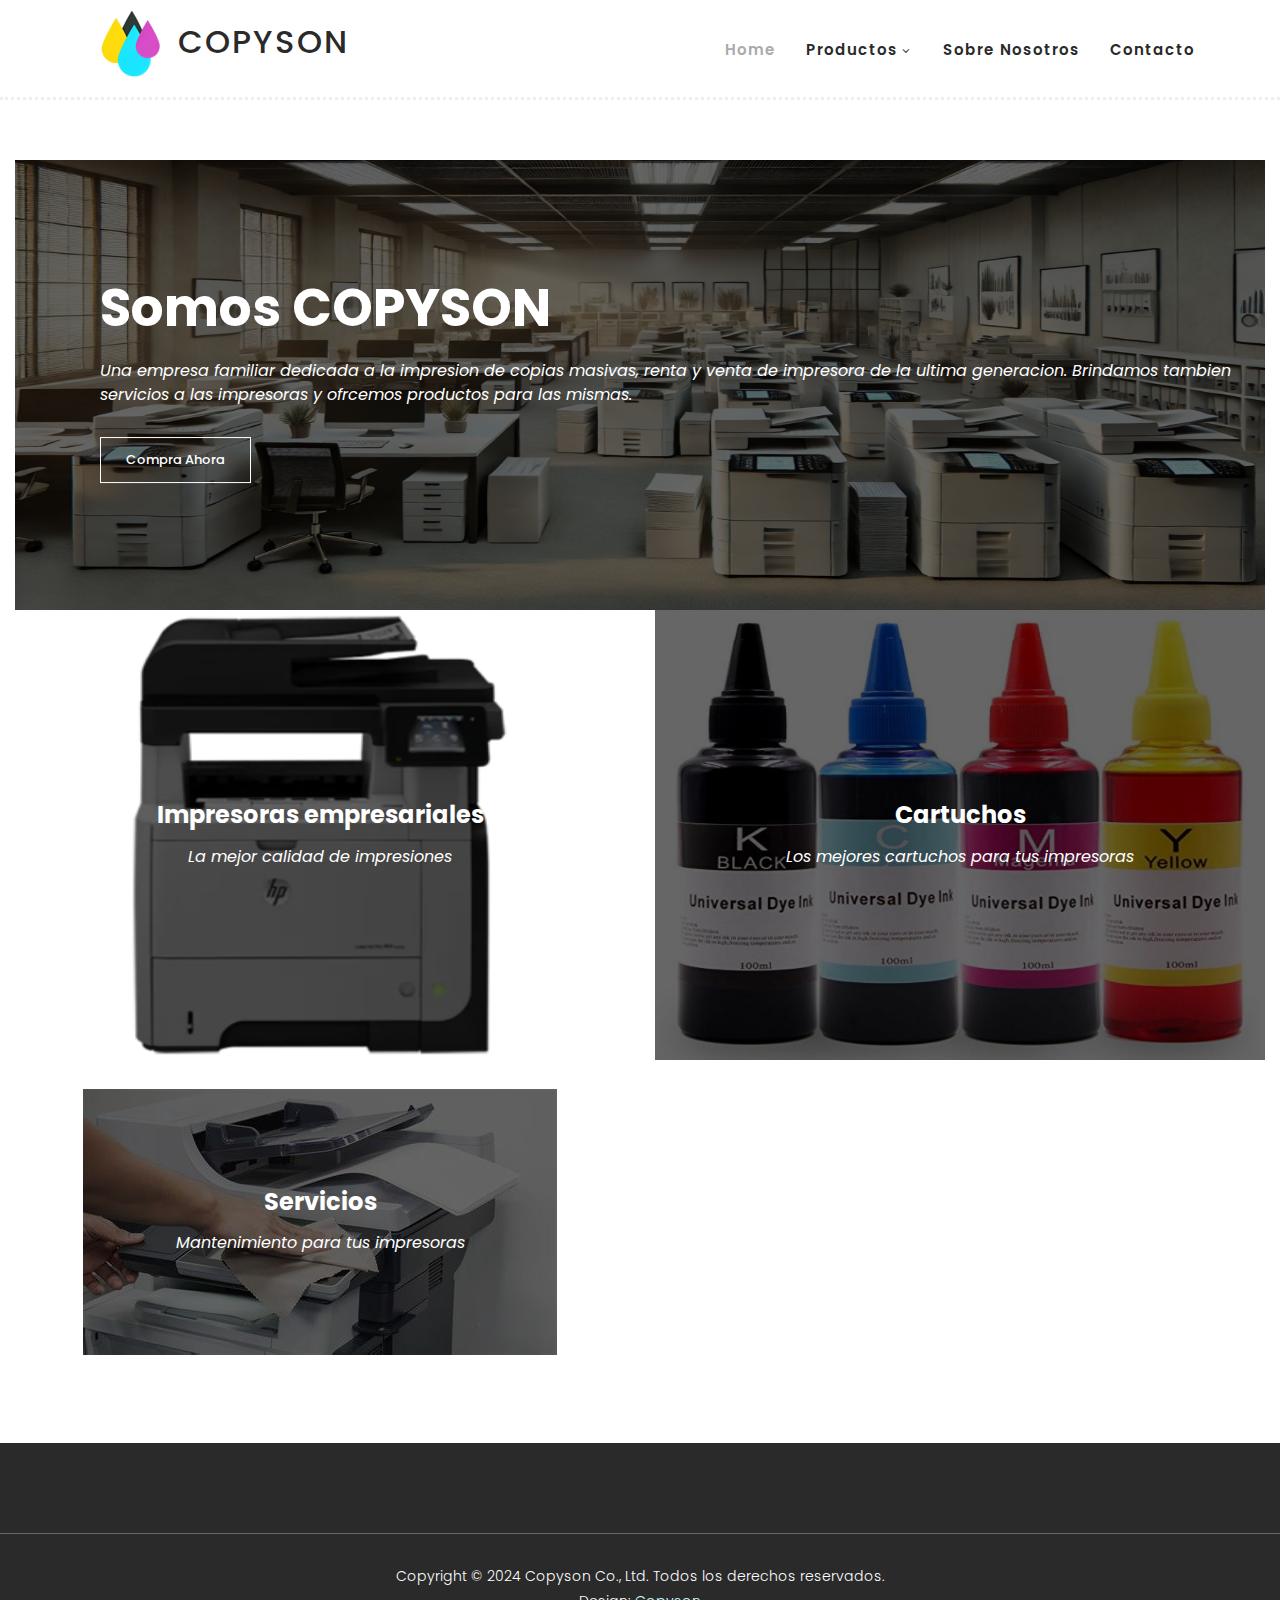
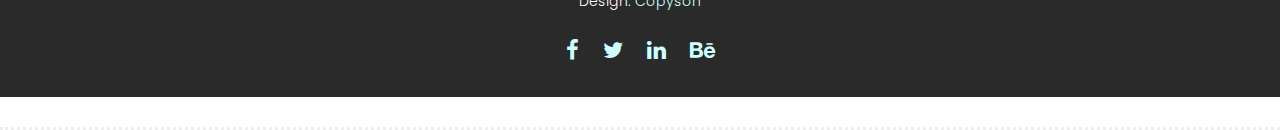
==== commit 33a73de3: "Ajustaron imagenes y detalles" ====
--- a/index.html
+++ b/index.html
@@ -122,8 +122,8 @@
                                 <div class="right-first-image">
                                     <div class="thumb">
                                         <div class="inner-content">
-                                            <h4 class="text-dark">Impresoras empresariales</h4>
-                                            <span class="text-dark">La mejor calidad de impresiones</span>
+                                            <h4>Impresoras empresariales</h4>
+                                            <span>La mejor calidad de impresiones</span>
                                         </div>
                                         <div class="hover-content">
                                             <div class="inner">
@@ -134,7 +134,7 @@
                                                 </div>
                                             </div>
                                         </div>
-                                        <img src="assets/images/HP - Láser Jet M521N.png" height="450px">
+                                        <img src="assets/images/HP - Láser Jet M521N_2.png" height="450px">
                                     </div>
                                 </div>
                             </div>
@@ -142,19 +142,19 @@
                                 <div class="right-first-image">
                                     <div class="thumb">
                                         <div class="inner-content">
-                                            <h4>Toner</h4>
-                                            <span>El mejor toner para tus impresoras</span>
+                                            <h4>Cartuchos</h4>
+                                            <span>Los mejores cartuchos para tus impresoras</span>
                                         </div>
                                         <div class="hover-content">
                                             <div class="inner">
-                                                <h4>Toner</h4>
-                                                <p>Toner de la mejor calidad para tus impresoras, las impresiones quedarán perfectas.</p>
+                                                <h4>Cartuchos</h4>
+                                                <p>Los cartuchos de la mejor calidad para tus impresoras, las impresiones quedarán perfectas.</p>
                                                 <div class="main-border-button">
                                                     <a href="products.html">Ver más</a>
                                                 </div>
                                             </div>
                                         </div>
-                                        <img src="assets/images/cartuchos.jfif" height="450px">
+                                        <img src="assets/images/cartuchos.png" height="450px">
                                     </div>
                                 </div>
                             </div>
@@ -163,8 +163,8 @@
                                 <div class="right-first-image">
                                     <div class="thumb">
                                         <div class="inner-content text-center">
-                                            <h4 class="text-dark">Servicios</h4>
-                                            <span class="text-dark">Mantenimiento para tus impresoras</span>
+                                            <h4>Servicios</h4>
+                                            <span>Mantenimiento para tus impresoras</span>
                                         </div>
                                         <div class="hover-content">
                                             <div class="inner text-center">
@@ -175,7 +175,7 @@
                                                 </div>
                                             </div>
                                         </div>
-                                        <img src="assets/images/mantenimiento-impresoras.jpeg" height="450px" class="img-fluid mx-auto d-block">
+                                        <img src="assets/images/mantenimiento-impresoras.jpg" height="450px" class="img-fluid mx-auto d-block">
                                     </div>
                                 </div>
                             </div>
--- a/assets/css/templatemo-hexashop.css
+++ b/assets/css/templatemo-hexashop.css
@@ -1576,7 +1576,7 @@
 .page-heading {
   margin-top: 160px;
   margin-bottom: 30px;
-  background-image: url(../images/banner2.avif);
+  background-image: url(../images/banner2.jpg);
   background-position: center center;
   background-size: cover;
   background-repeat: no-repeat;
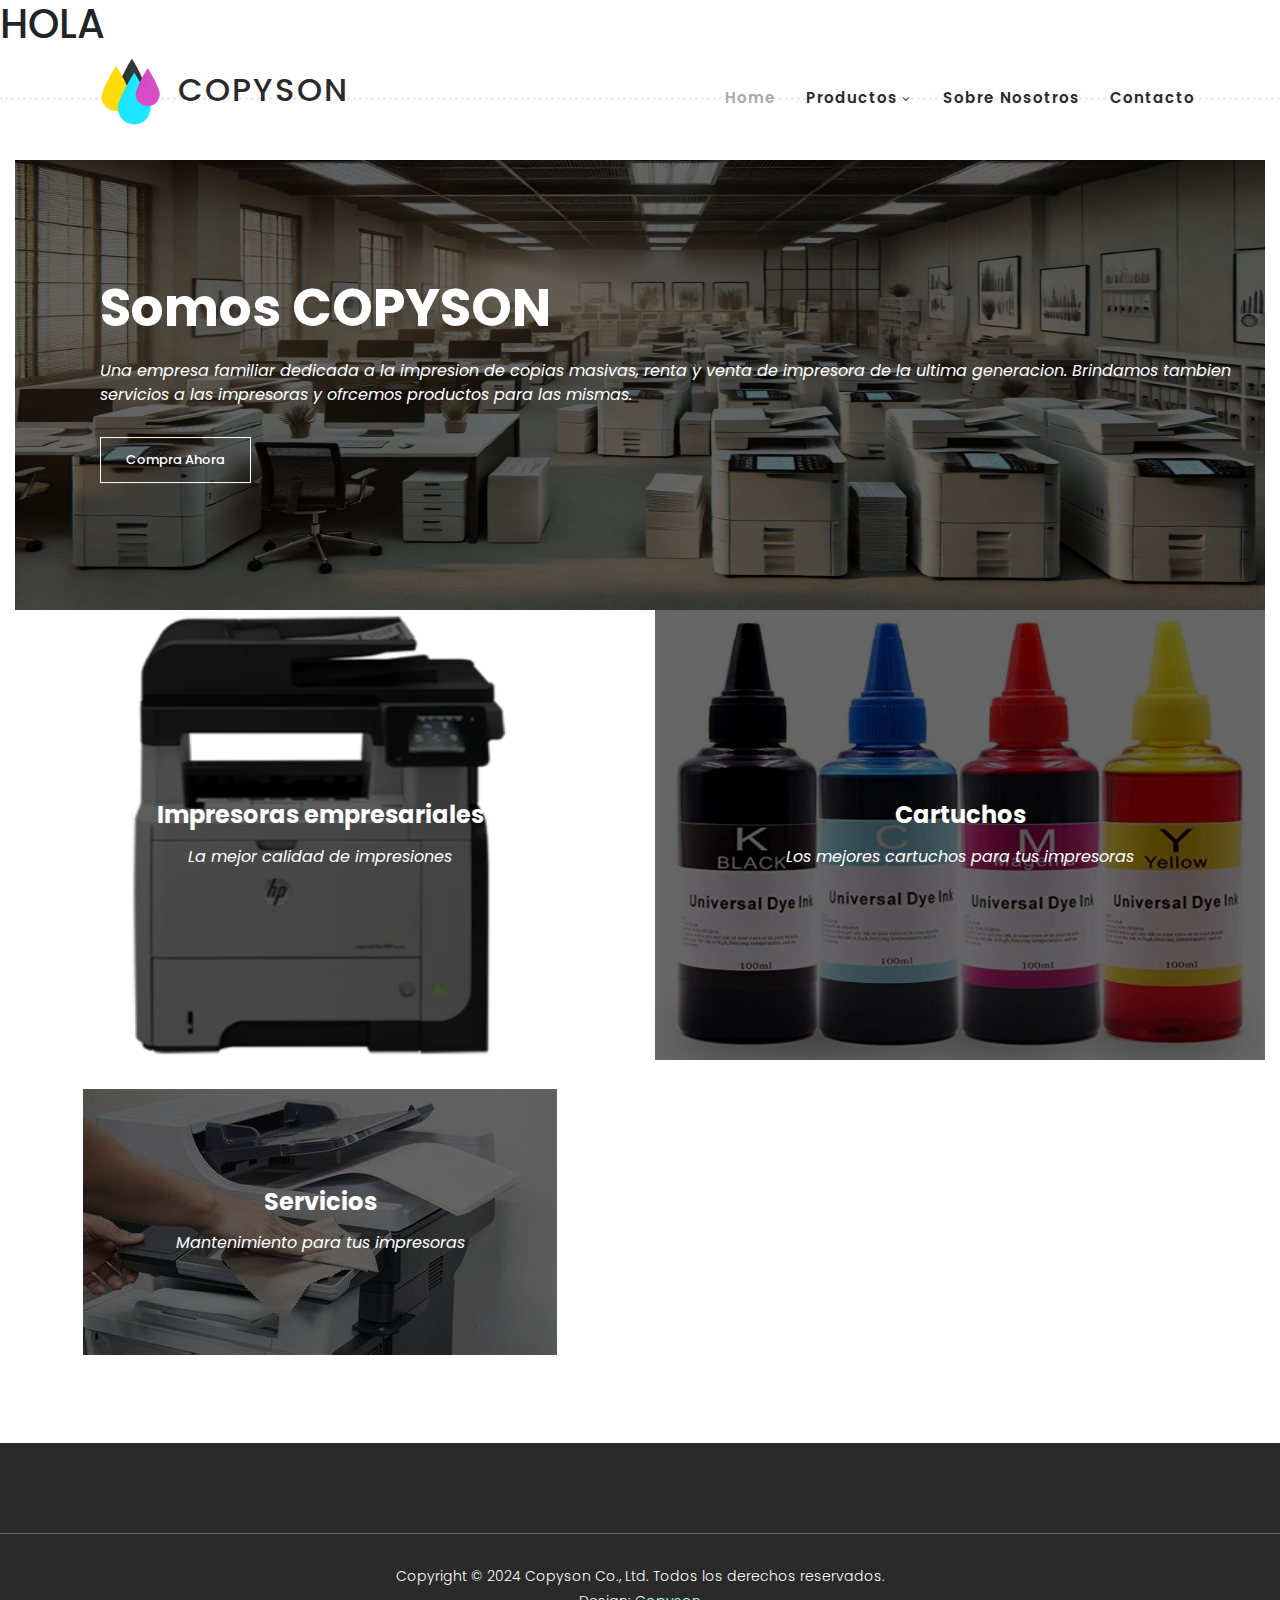
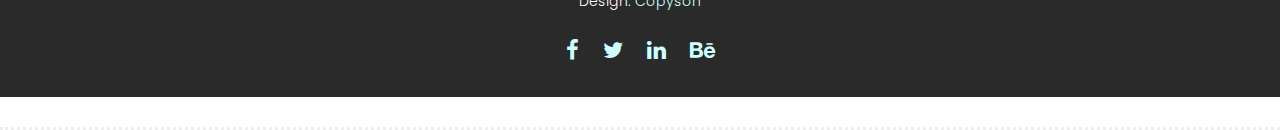
==== commit f003d288: "ejemplo para uso de git" ====
--- a/index.html
+++ b/index.html
@@ -31,6 +31,7 @@
     <link href="https://fonts.googleapis.com/css?family=Poppins:100,200,300,400,500,600,700,800,900&display=swap" rel="stylesheet">
 
     <title>COPYSON</title>
+    
 
 
     <!-- Archivos CSS adicionales -->
@@ -61,6 +62,9 @@
     
     <!-- ***** Header Area Start ***** -->
     <header class="header-area header-sticky">
+
+        <h1>HOLA</h1>
+
         <div class="container">
             <div class="row">
                 <div class="col-12">
